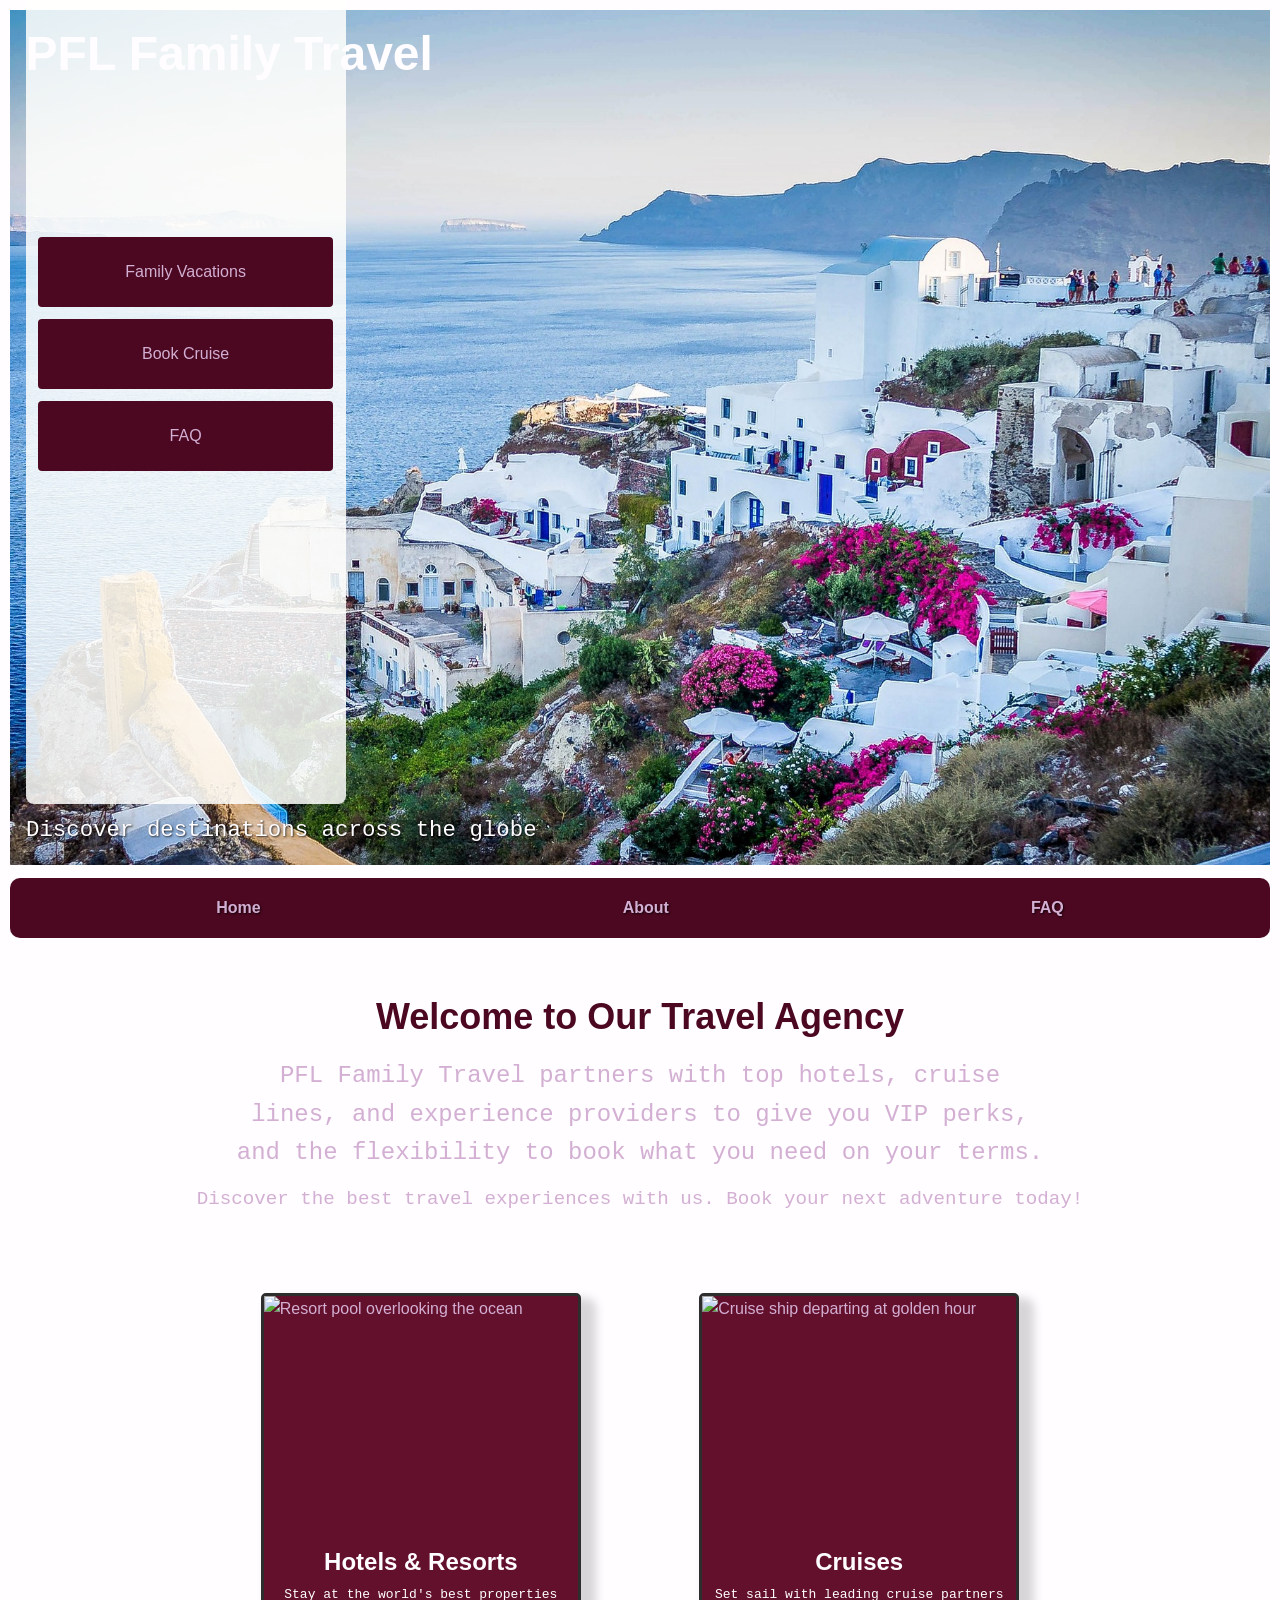
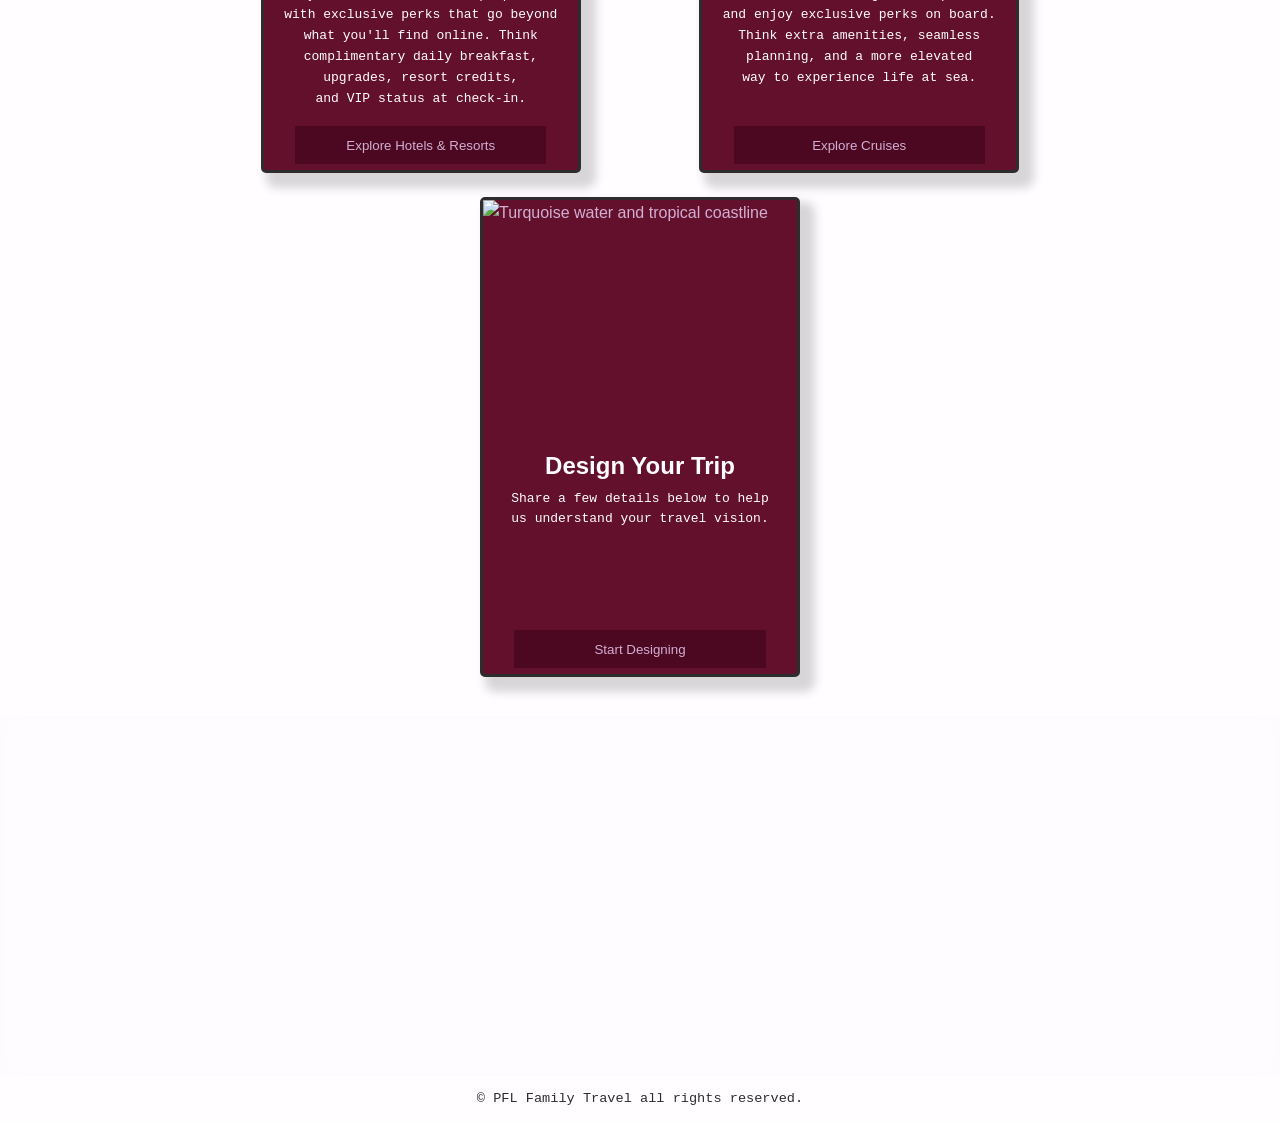
==== index.html @ cd8a1af0 "fix for nav links" ====
<!DOCTYPE html>
<html lang="en">
<head>
<meta charset="UTF-8">
<meta name="viewport" content="width=device-width, initial-scale=1.0">
<title>PFL Family Travel</title>
<link rel="stylesheet" href="mainstyle.css">

</head>
<body>

  <div class="SiteContent">

    <div class="HeroBanner">

      <h1 id="comptitle">PFL Family Travel</h1>

      <div class="DestinationContent">
        <div class="DestinationPanel">
          <img class="DestinationPanelImage" src="./images/michelle-maria-santorini-416136_1920.jpg" alt="Santorini cliffside village at sunset">
          <div class="DestinationPanelText">
            <p class="DestinationPanelDescription">Discover destinations across the globe</p>
          </div>
        </div>
      </div>

      <div class="UserActionsContent StdLayout">
        <button class="UserActionBtn" onclick="document.location='SurveyPage.html'">Family Vacations</button>
        <button class="UserActionBtn" onclick="document.location='SurveyPage.html'">Book Cruise</button>
        <button class="UserActionBtn">FAQ</button>
      </div>

      <nav class="NavBar" aria-label="Main navigation">
        <div class="NavOptions">
          <button onclick="document.location='index.html'">Home</button>
          <button onclick="document.location='About.html'">About</button>
          <button>FAQ</button>
        </div>
      </nav>

    </div>


    <div class="introductionContent StdLayout">
      <h1 class="introductionContent_Title">Welcome to Our Travel Agency</h1>

      <p class="introductionContent_P1">
        PFL Family Travel partners with top hotels, cruise lines,
        and experience providers to give you VIP perks,
        and the flexibility to book what you need on your terms.
      </p>

      <p class="introductionContent_P2">
        Discover the best travel experiences with us. Book your next adventure today!
      </p>
    </div>


    <div class="InfoPanelContent">
      <div class="InfoPanel">
        <img class="InfoPanelImage" src="https://images.unsplash.com/photo-1571003123894-1f0594d2b5d9?w=800&q=70" alt="Resort pool overlooking the ocean">
        <h2 class="InfoPanelTitle">Hotels &amp; Resorts</h2>
        <p class="InfoPanelDescription">
          Stay at the world's best properties with exclusive perks that go beyond what you'll find online.
          Think complimentary daily breakfast, upgrades, resort credits, and VIP status at check-in.
        </p>
        <button class="InfoPanelButton" onclick="document.location='SurveyPage.html'">Explore Hotels &amp; Resorts</button>
      </div>

      <div class="InfoPanel">
        <img class="InfoPanelImage" src="https://images.unsplash.com/photo-1548574505-5e239809ee19?w=800&q=70" alt="Cruise ship departing at golden hour">
        <h2 class="InfoPanelTitle">Cruises</h2>
        <p class="InfoPanelDescription">
          Set sail with leading cruise partners and enjoy exclusive perks on board.
          Think extra amenities, seamless planning, and a more elevated way to experience life at sea.
        </p>
        <button class="InfoPanelButton" onclick="document.location='SurveyPage.html'">Explore Cruises</button>
      </div>

      <div class="InfoPanel">
        <img class="InfoPanelImage" src="https://images.unsplash.com/photo-1488646953014-85cb44e25828?w=800&q=70" alt="Turquoise water and tropical coastline">
        <h2 class="InfoPanelTitle">Design Your Trip</h2>
        <p class="InfoPanelDescription">
          Share a few details below to help us understand your travel vision.
        </p>
        <button class="InfoPanelButton" onclick="document.location='SurveyPage.html'">Start Designing</button>
      </div>
    </div>

    <div class="imgbreak">
      <div class="bgoverlay"></div>
    </div>

  </div>
  <footer>
    <p>&copy; PFL Family Travel all rights reserved.</p>
  </footer>
</body>
</html>
---- mainstyle.css ----
:root{
  --color-bg-dark: #2E2D2E;
  --color-bg-light: #d3afd3;
  --color-accent-light: #fffdff;
  --color-accent-dark: #4B0820;
  --color-accent-dark-hover: #63102c;
}

h1,h2,h3{
  font-family:'Franklin Gothic Medium', 'Arial Narrow', Arial, sans-serif;
}

p,pre{
  font-family: monospace;
}

*{
  box-sizing: border-box;
  padding: 0%;
  margin: 0%;
  text-wrap:balance;
  overflow-wrap: break-word;
  word-break: break-word;
}

html,body{
  width: 100%;
  height: 100%;
}

body{
  position: relative;
  z-index: 2;
  font-family: Arial, sans-serif;
  background-color: var(--color-accent-light);
  color: var(--color-bg-light);
  line-height: 1.6;
  display: flex;
  flex-direction: column;
  min-width: 20rem;
  overflow-x: hidden;
}

footer{
  width: 100%;
  padding: 0.75rem 0;
  text-align: center;
  color: var(--color-bg-dark);
  font-size: 0.85rem;
}

/* ---------- NAV BAR ---------- */
.NavBar{
  width: 100%;
  min-height: min(60px,8vh);
  height: auto;
  background-color: var(--color-accent-dark);
  display: flex;
  flex-direction: row;
  flex-wrap: wrap;
  align-items: center;
  justify-content: space-between;
  margin-top: 1%;
  padding: 0.5% 2%;
  border-radius: 10px;
}

.NavOptions{
  width: 100%;
  height: 100%;
  display: flex;
  flex-direction: row;
  flex-wrap: wrap;
  justify-content: center;
  align-items: center;
  row-gap: 0.25rem;
}

.NavOptions button {
  margin-left: 1%;
  margin-right: 1%;
  width: auto;
  flex: 1 1 auto;
  min-width: fit-content;
  overflow: visible;
  text-overflow: unset;
  white-space: nowrap;
  height: auto;
  padding: 0.5em 0.4em;
  background-color: rgba(0, 0, 0, 0);
  color: var(--color-bg-light);
  border: none;
  outline: none;
  border-radius: 10px;
  box-shadow: none;
  text-shadow: 1px 1px 2px rgba(0, 0, 0, 0.735);
  font-weight: bold;
  font-size: clamp(0.75rem, 2.2vw, 1rem);
  cursor: pointer;
}

.NavOptions button:hover{
  background-color: rgba(235, 209, 232, 0.15);
}

@media (max-width: 480px){
  .NavBar{ flex-direction: column; padding: 2% 3%; }
  .NavOptions{ justify-content: space-between; }
  .NavOptions button{ flex: 1 1 auto; text-align: center; }
}

.StdLayout{
  width: 100%;
  height: 100%;
  display: flex;
  flex-direction: column;
  align-items: center;
  justify-content: center;
}

.SiteContent{
  width: 100%;
  height: auto;
  max-height: max-content;
  display: flex;
  flex-direction: column;
  align-items: center;
  justify-content: center;
}

.UserActionsContent{
  position: absolute;
  bottom: 6rem;
  left: 1.6rem;
  width: min(20rem, calc(100% - 3.2rem));
  min-height: 2rem;
  max-height: fit-content;
  padding: 1%;
  background-color: rgba(255, 255, 253, 0.85);
  color: var(--color-bg-dark);
  border-radius: 8px;
}

/* ---------- INTRO TEXT ---------- */
.introductionContent{
  width: 100%;
  min-height: 25dvh;
  height: auto;
  padding: 2.5rem 1rem;
  display: flex;
  flex-direction: column;
  align-items: center;
  justify-content: center;
  text-align: center;
  gap: 0.75rem;
}

.introductionContent_Title{
  font-size: clamp(1.5rem, 4vw, 2.25rem);
  color: var(--color-accent-dark);
}

#comptitle{
 position: absolute;
 z-index: 4;
 top: 1rem;
 left: 1.6rem;
 font-size: clamp(1.5rem, 7vw, 3rem);
 max-width: calc(100% - 3.2rem);
 color: var(--color-accent-light);
}

.HeroBanner{
  width: 100%;
  height: auto;
  padding: 10px;
  display: flex;
  flex-direction: column;
  align-items: center;
  justify-content: center;
}

.DestinationContent{
  position: relative;
  width: 100%;
  height: auto;
  display: flex;
  flex-direction: column;
  align-items: center;
  justify-content: center;
  background-color: var(--color-accent-dark);
}

.DestinationPanel{
  position: relative;
  width: 100%;
  height: 95vh;
  display: flex;
  flex-direction: column;
  align-items: center;
  justify-content: center;
}
.DestinationPanelImage{
  width: 100%;
  height: 100%;
  object-fit:cover;
}

.DestinationPanelText{
  position: absolute;
  bottom: 0;
  left: 1rem;
  min-width: 0;
  display: flex;
  flex-direction: row;
  align-items: baseline;
  justify-content: flex-start;
  padding-bottom: 1rem;
}

.DestinationPanelTitle{
  color: var(--color-bg-light);
  height: 100%;
  font-size:2em;
  font-weight: lighter;
  text-shadow: 1px 1px 2px rgba(0, 0, 0, 0.735);
}

.DestinationPanelDescription{
  color: var(--color-accent-light);
  height: 100%;
  font-size: clamp(1rem, 3vw, 1.4rem);
  font-weight: 300;
  text-shadow: 1px 1px 2px rgba(0, 0, 0, 0.735);
}

.UserActionBtn{
  width: 100%;
  height: max(50px,8%);
  padding: 2%;
  margin: 2%;
  background-color: var(--color-accent-dark);
  color: var(--color-bg-light);
  border: none;
  cursor: pointer;
  border-radius: 4px;
  font-size: clamp(0.8rem, 2vw, 1rem);
}

.UserActionBtn:hover{
  background-color: var(--color-accent-dark-hover);
}

.introductionContent_P1{
 font-size: clamp(1.2em, 2.5vw, 1.5em);
 width: min(80vw, 80rem);
 max-width: 80rem;
 color: var(--color-bg-light);
}

.introductionContent_P2{
  font-size: clamp(1em, 2vw, 1.2em);
  width: min(80vw, 80rem);
  max-width: 80rem;
  color: var(--color-bg-light);
}

/* ---------- INFO PANELS ---------- */
.InfoPanelContent{
  width: 80%;
  height: auto;
  padding: 3%;
  display: flex;
  flex-direction: row;
  align-items: center;
  justify-content: space-evenly;
  flex-wrap: wrap;
  gap: 1.5rem;
}

.InfoPanel{
  position: relative;
  width: 20rem;
  min-width: 20rem;
  max-width: 100%;
  height: 30em;
  display: flex;
  flex-direction: column;
  align-items: center;
  justify-content: flex-start;
  background-color: var(--color-accent-dark-hover);
  border: 3px solid var(--color-bg-dark);
  border-radius: 5px;
  box-shadow: 10px 10px 10px 5px #2e2d2e31;
}

.InfoPanelImage{
  width: 100%;
  height: 50%;
  object-fit: cover;
}

.InfoPanelTitle{
  width: 100%;
  height: auto;
  font-size: 1.5em;
  text-align: center;
  margin-bottom: 1%;
  margin-top: 0.4em;
  color: var(--color-accent-light);
  text-transform: capitalize;
}

.InfoPanelButton{
  width: 80%;
  height: 8%;
  padding: 2%;
  margin: 2%;
  background-color: var(--color-accent-dark);
  color: var(--color-bg-light);
  border-radius: 1px;
  border: none;
  cursor: pointer;
}

.InfoPanelButton:hover{
  background-color: var(--color-bg-light);
  color: #63102c;
}

.InfoPanelDescription{
  width: 92%;
  height: auto;
  font-size: 1em;
  text-align: center;
  flex-grow: 1;
  color: var(--color-accent-light);
}

@media (max-width: 700px){
  .InfoPanelContent{
    flex-direction: column;
    width: 92%;
  }
  .InfoPanel{
    width: 100%;
    min-width: 0;
    max-width: 24rem;
  }
}

.imgbreak{
  width: 100dvw;
  height: 40dvh;
  position: relative;
  top: 0;
  background-image: url("https://images.unsplash.com/photo-1500534623283-312aade485b7?w=1920&q=60");
  background-size: cover;
  background-position: center;
  background-repeat: no-repeat;
  background-attachment: fixed;
}

.bgoverlay{
  position: absolute;
  inset: 0;
  background-color: rgba(252, 250, 251, 0.336);
  z-index: 1;
  backdrop-filter: blur(10px);
}
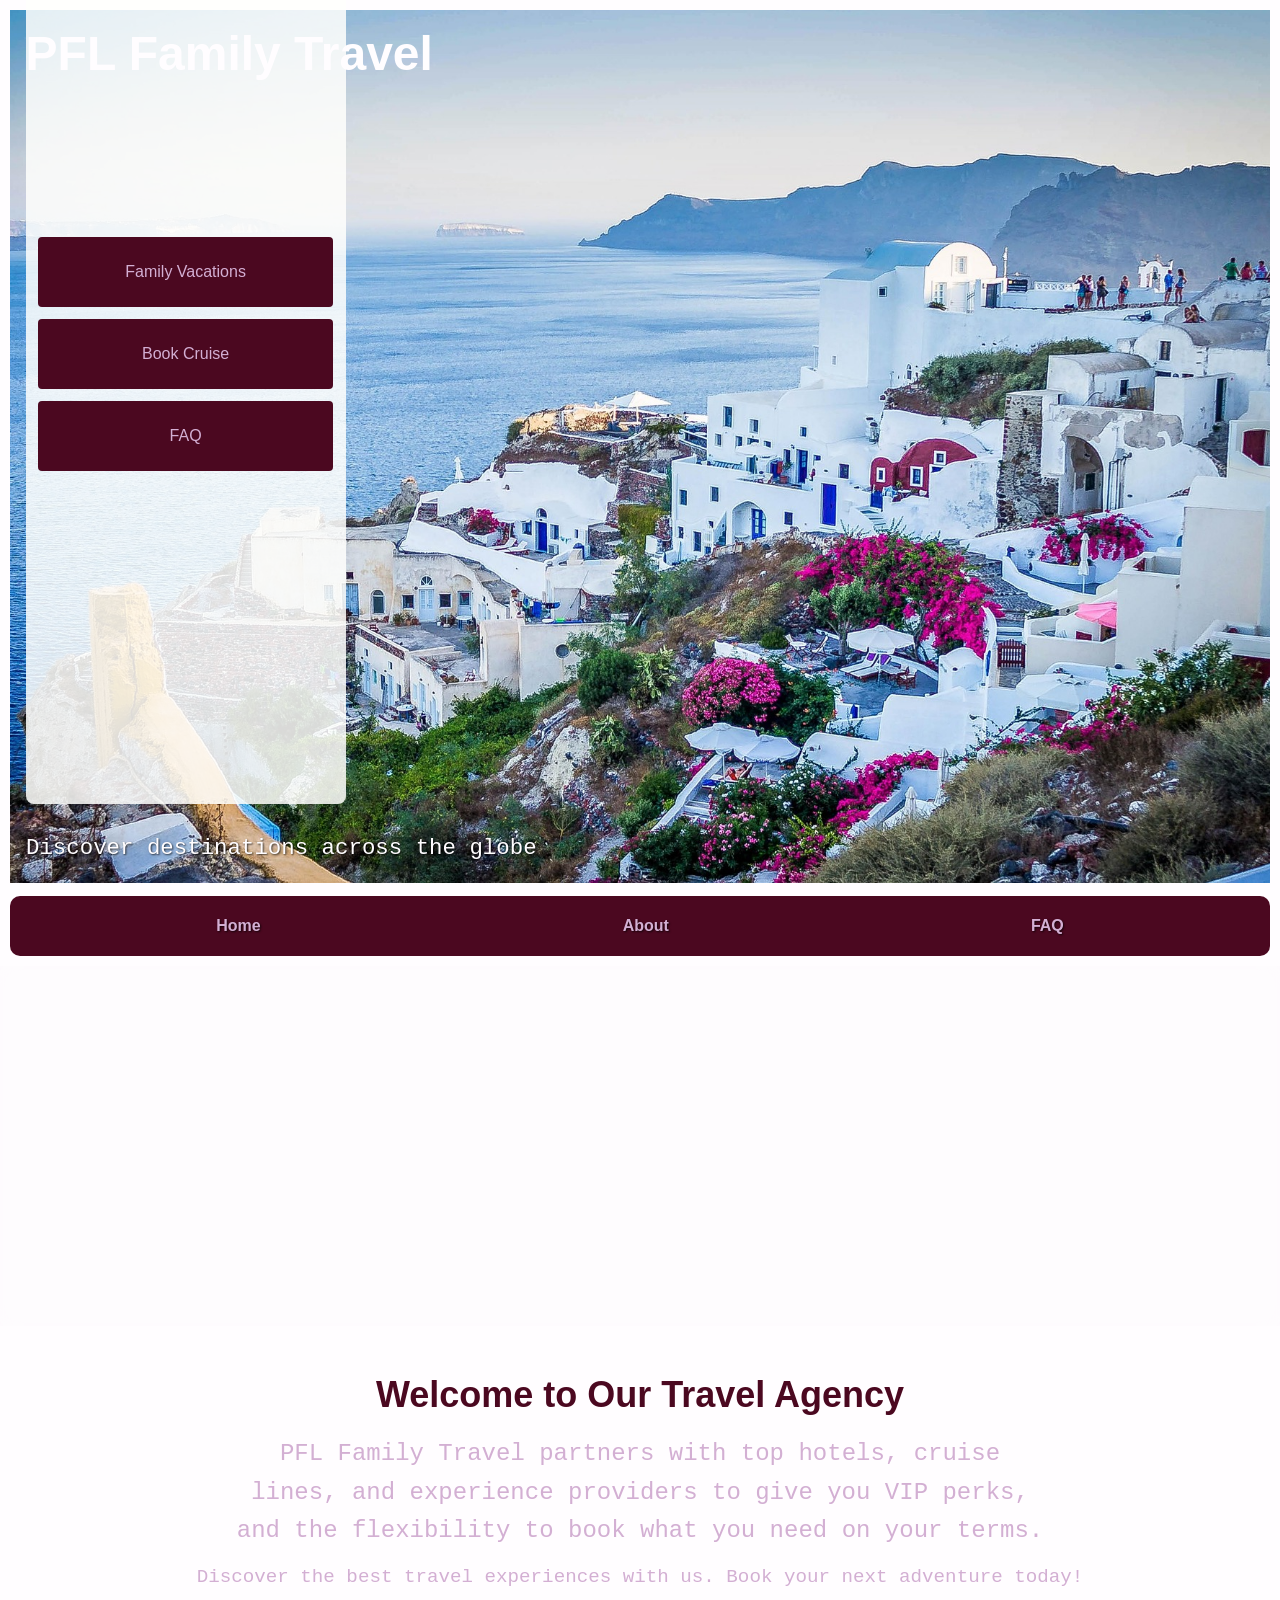
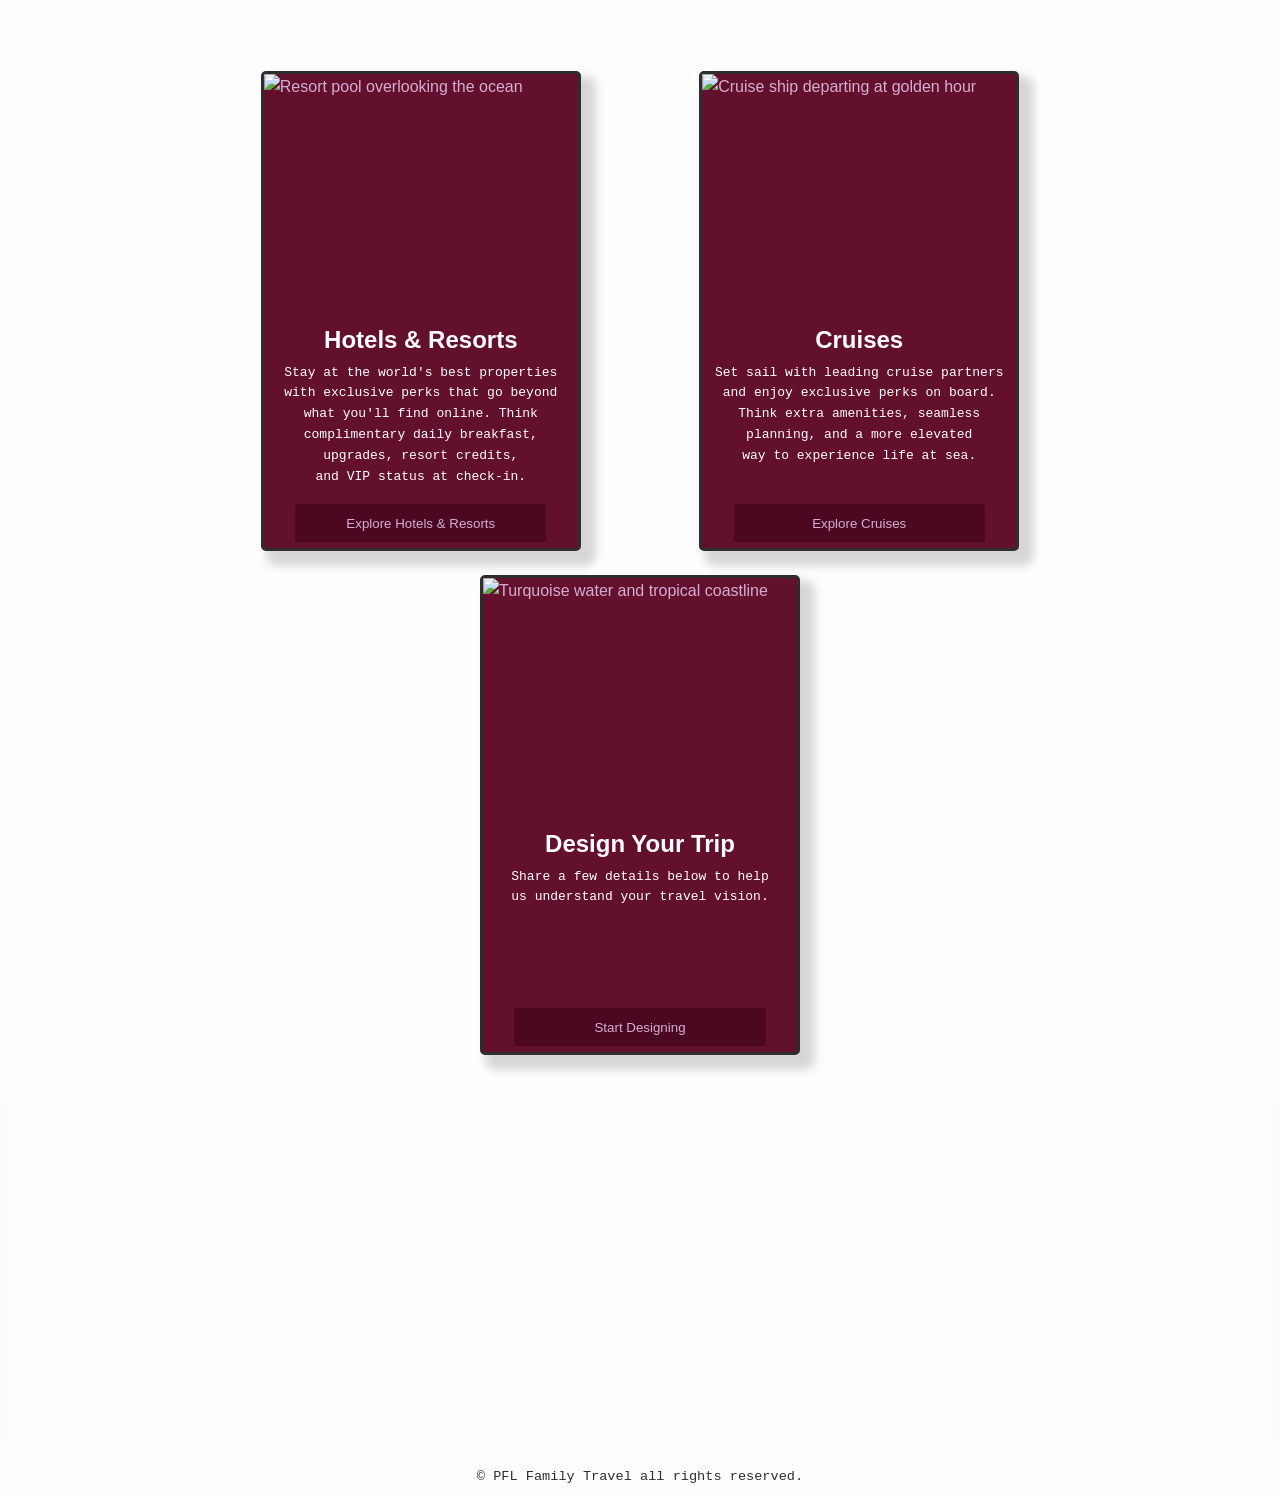
==== commit a50ca1f9: "change" ====
--- a/index.html
+++ b/index.html
@@ -38,6 +38,10 @@
         </div>
       </nav>
 
+    </div>
+
+    <div class="imgbreak">
+      <div class="bgoverlay"></div>
     </div>
 
 
--- a/mainstyle.css
+++ b/mainstyle.css
@@ -194,7 +194,7 @@
 .DestinationPanel{
   position: relative;
   width: 100%;
-  height: 95vh;
+  height: 97vh;
   display: flex;
   flex-direction: column;
   align-items: center;
@@ -354,7 +354,7 @@
   height: 40dvh;
   position: relative;
   top: 0;
-  background-image: url("https://images.unsplash.com/photo-1500534623283-312aade485b7?w=1920&q=60");
+  background-image: url("./images/michelle-maria-santorini-416136_1920.jpg");
   background-size: cover;
   background-position: center;
   background-repeat: no-repeat;
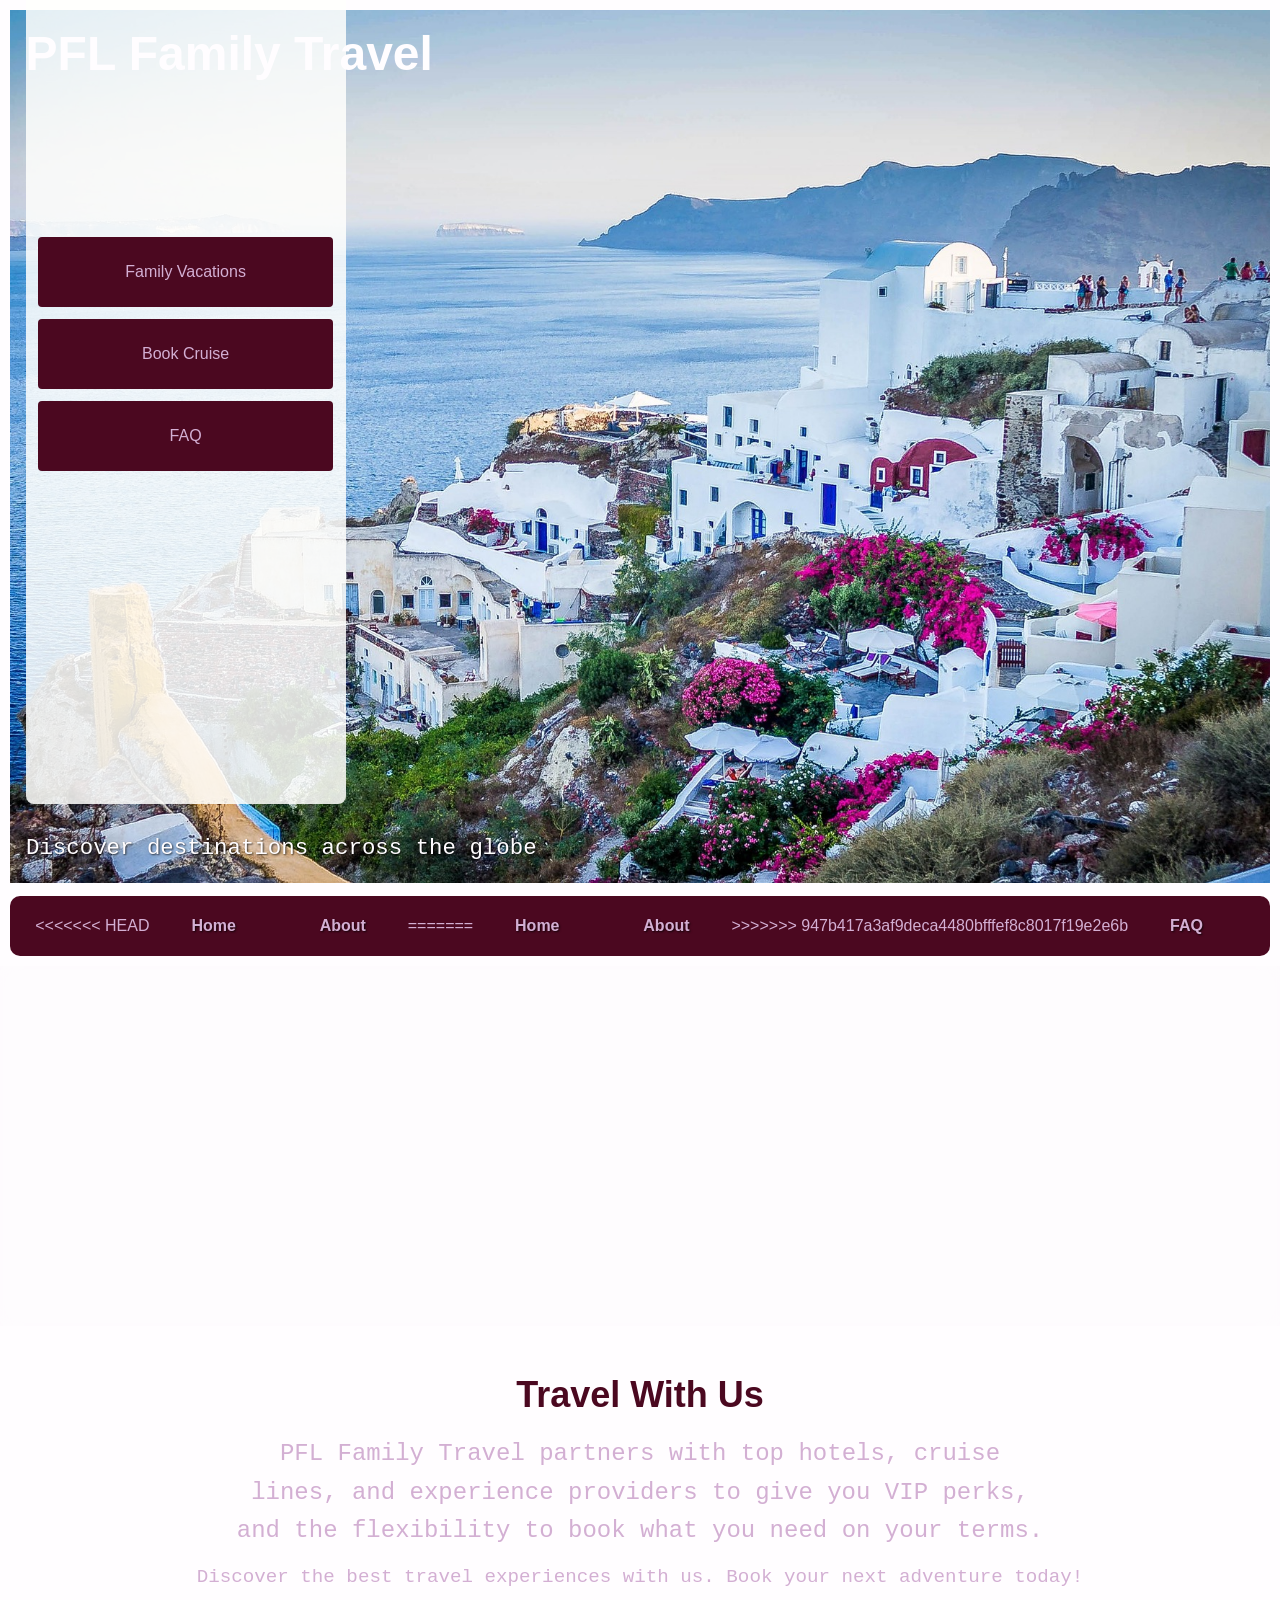
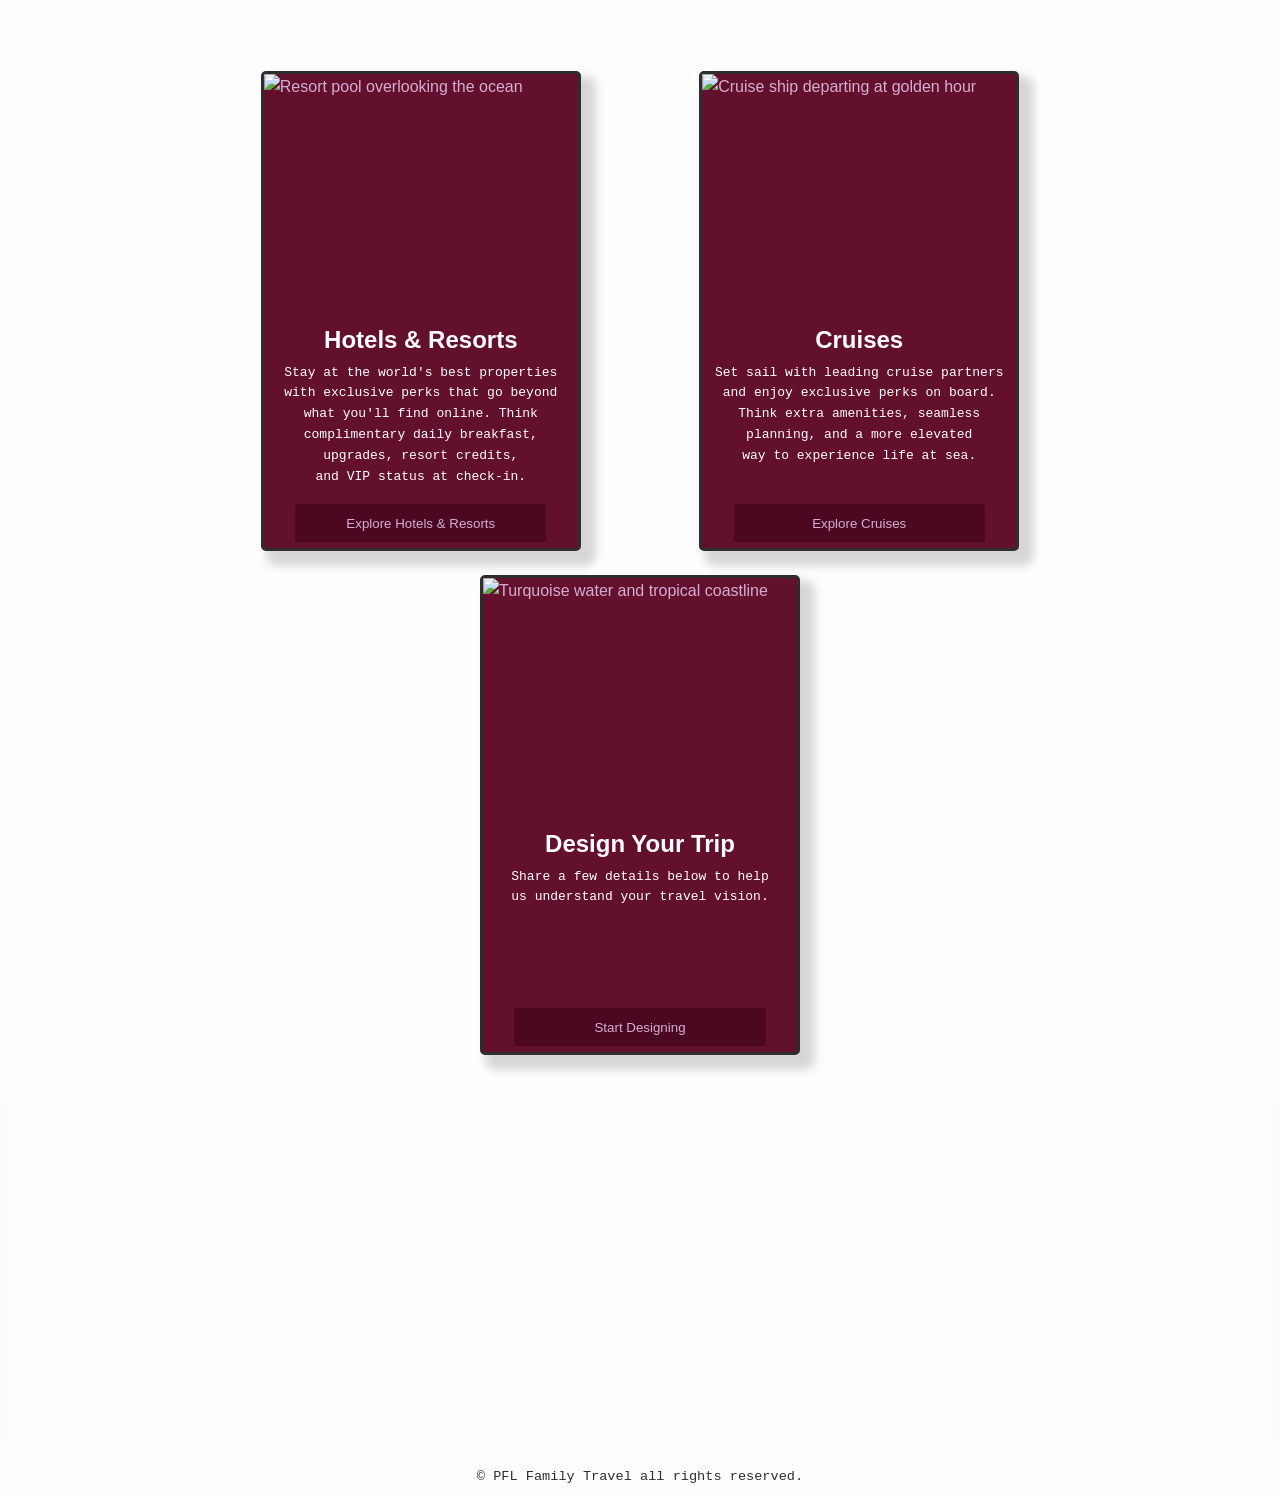
==== commit 19ff3b23: "Merge branch 'main' of https://github.com/jogotcode/PFL" ====
--- a/index.html
+++ b/index.html
@@ -32,8 +32,13 @@
 
       <nav class="NavBar" aria-label="Main navigation">
         <div class="NavOptions">
+<<<<<<< HEAD
           <button onclick="document.location='index.html'">Home</button>
           <button onclick="document.location='About.html'">About</button>
+=======
+          <button onclick="document.location='/index.html'">Home</button>
+          <button onclick="document.location='/About.html'">About</button>
+>>>>>>> 947b417a3af9deca4480bfffef8c8017f19e2e6b
           <button>FAQ</button>
         </div>
       </nav>
@@ -46,7 +51,7 @@
 
 
     <div class="introductionContent StdLayout">
-      <h1 class="introductionContent_Title">Welcome to Our Travel Agency</h1>
+      <h1 class="introductionContent_Title">Travel With Us</h1>
 
       <p class="introductionContent_P1">
         PFL Family Travel partners with top hotels, cruise lines,
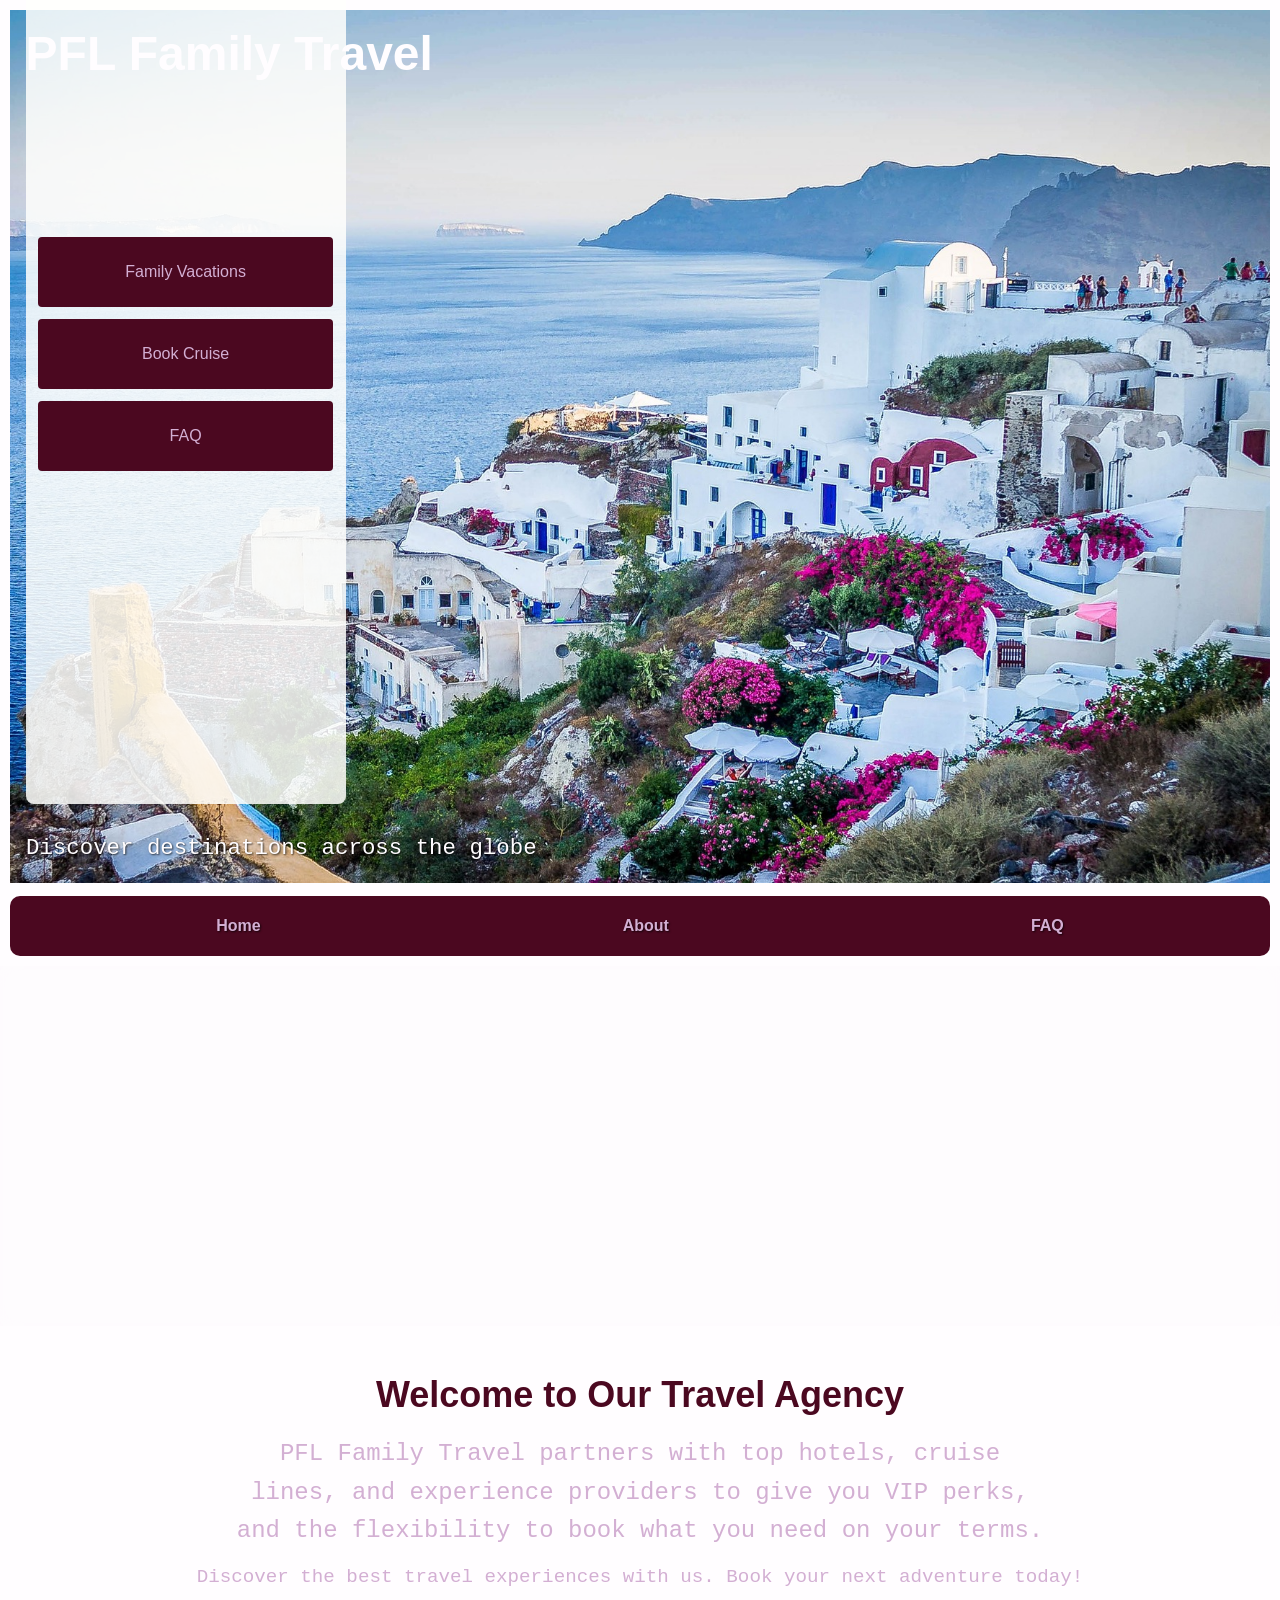
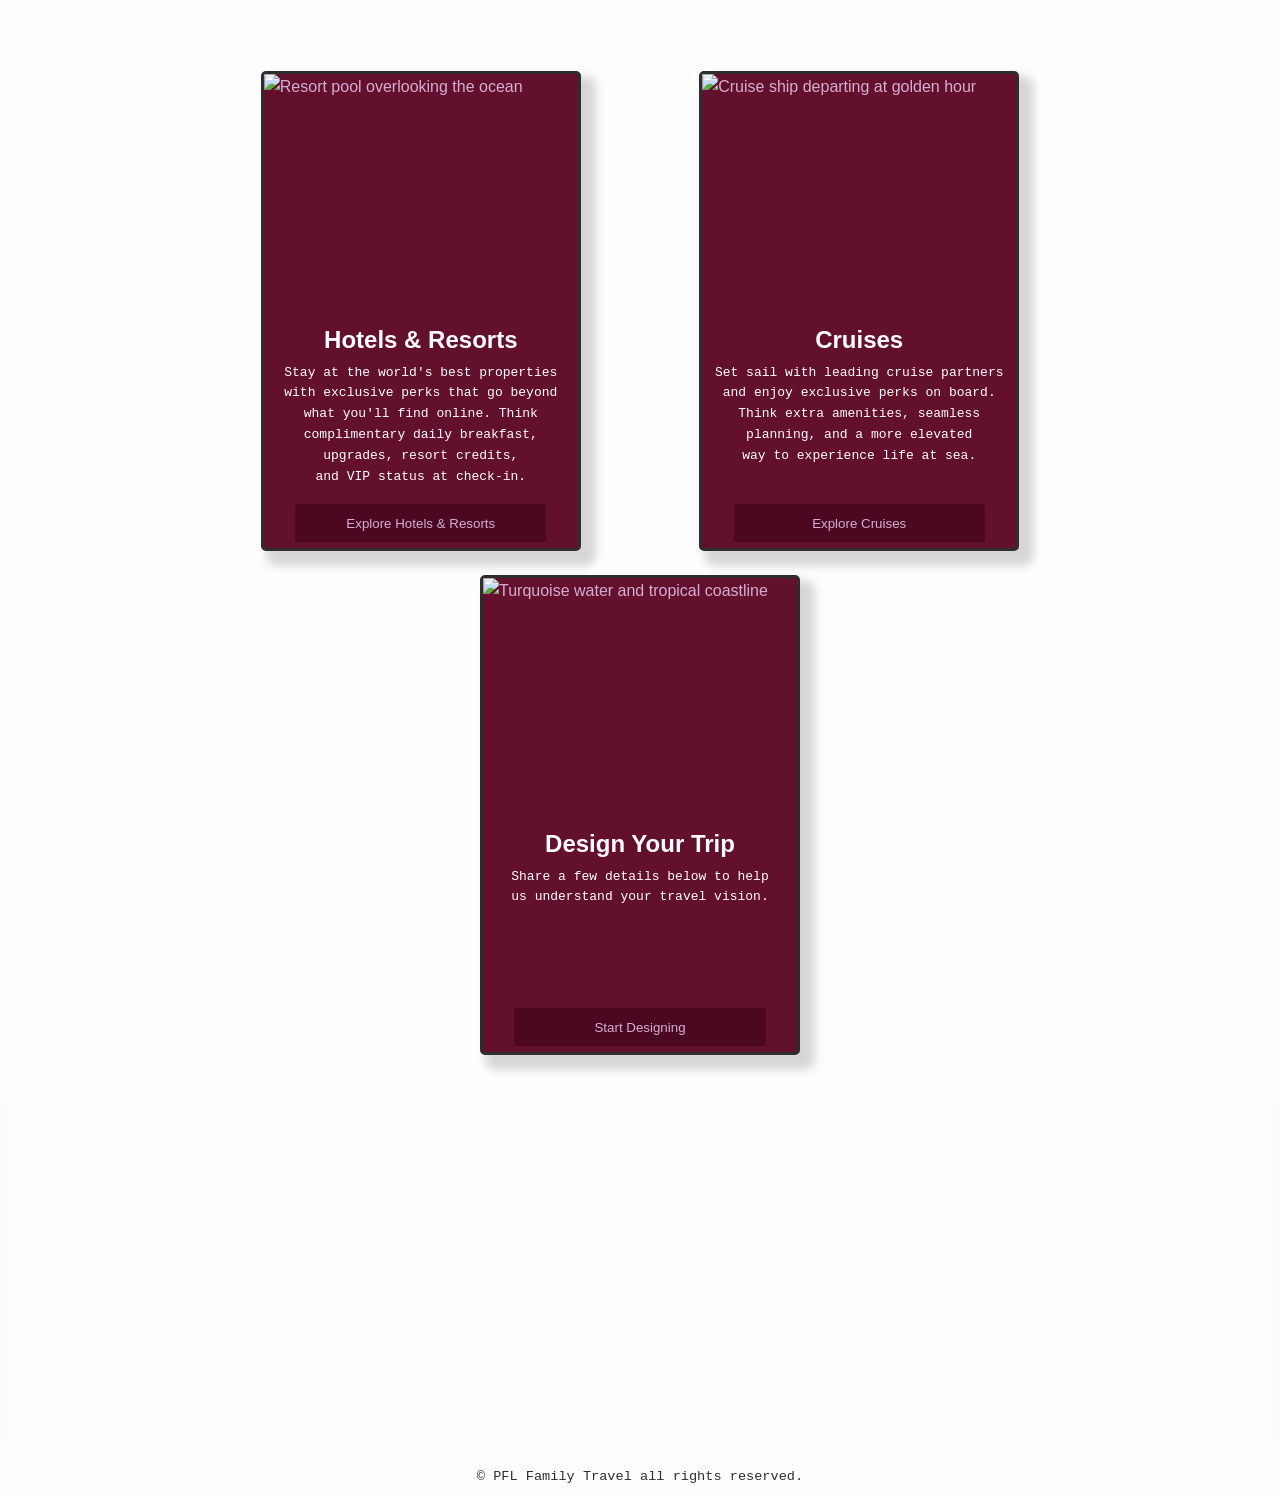
==== commit ced266dd: "tggg" ====
--- a/index.html
+++ b/index.html
@@ -32,13 +32,8 @@
 
       <nav class="NavBar" aria-label="Main navigation">
         <div class="NavOptions">
-<<<<<<< HEAD
           <button onclick="document.location='index.html'">Home</button>
           <button onclick="document.location='About.html'">About</button>
-=======
-          <button onclick="document.location='/index.html'">Home</button>
-          <button onclick="document.location='/About.html'">About</button>
->>>>>>> 947b417a3af9deca4480bfffef8c8017f19e2e6b
           <button>FAQ</button>
         </div>
       </nav>
@@ -51,7 +46,7 @@
 
 
     <div class="introductionContent StdLayout">
-      <h1 class="introductionContent_Title">Travel With Us</h1>
+      <h1 class="introductionContent_Title">Welcome to Our Travel Agency</h1>
 
       <p class="introductionContent_P1">
         PFL Family Travel partners with top hotels, cruise lines,
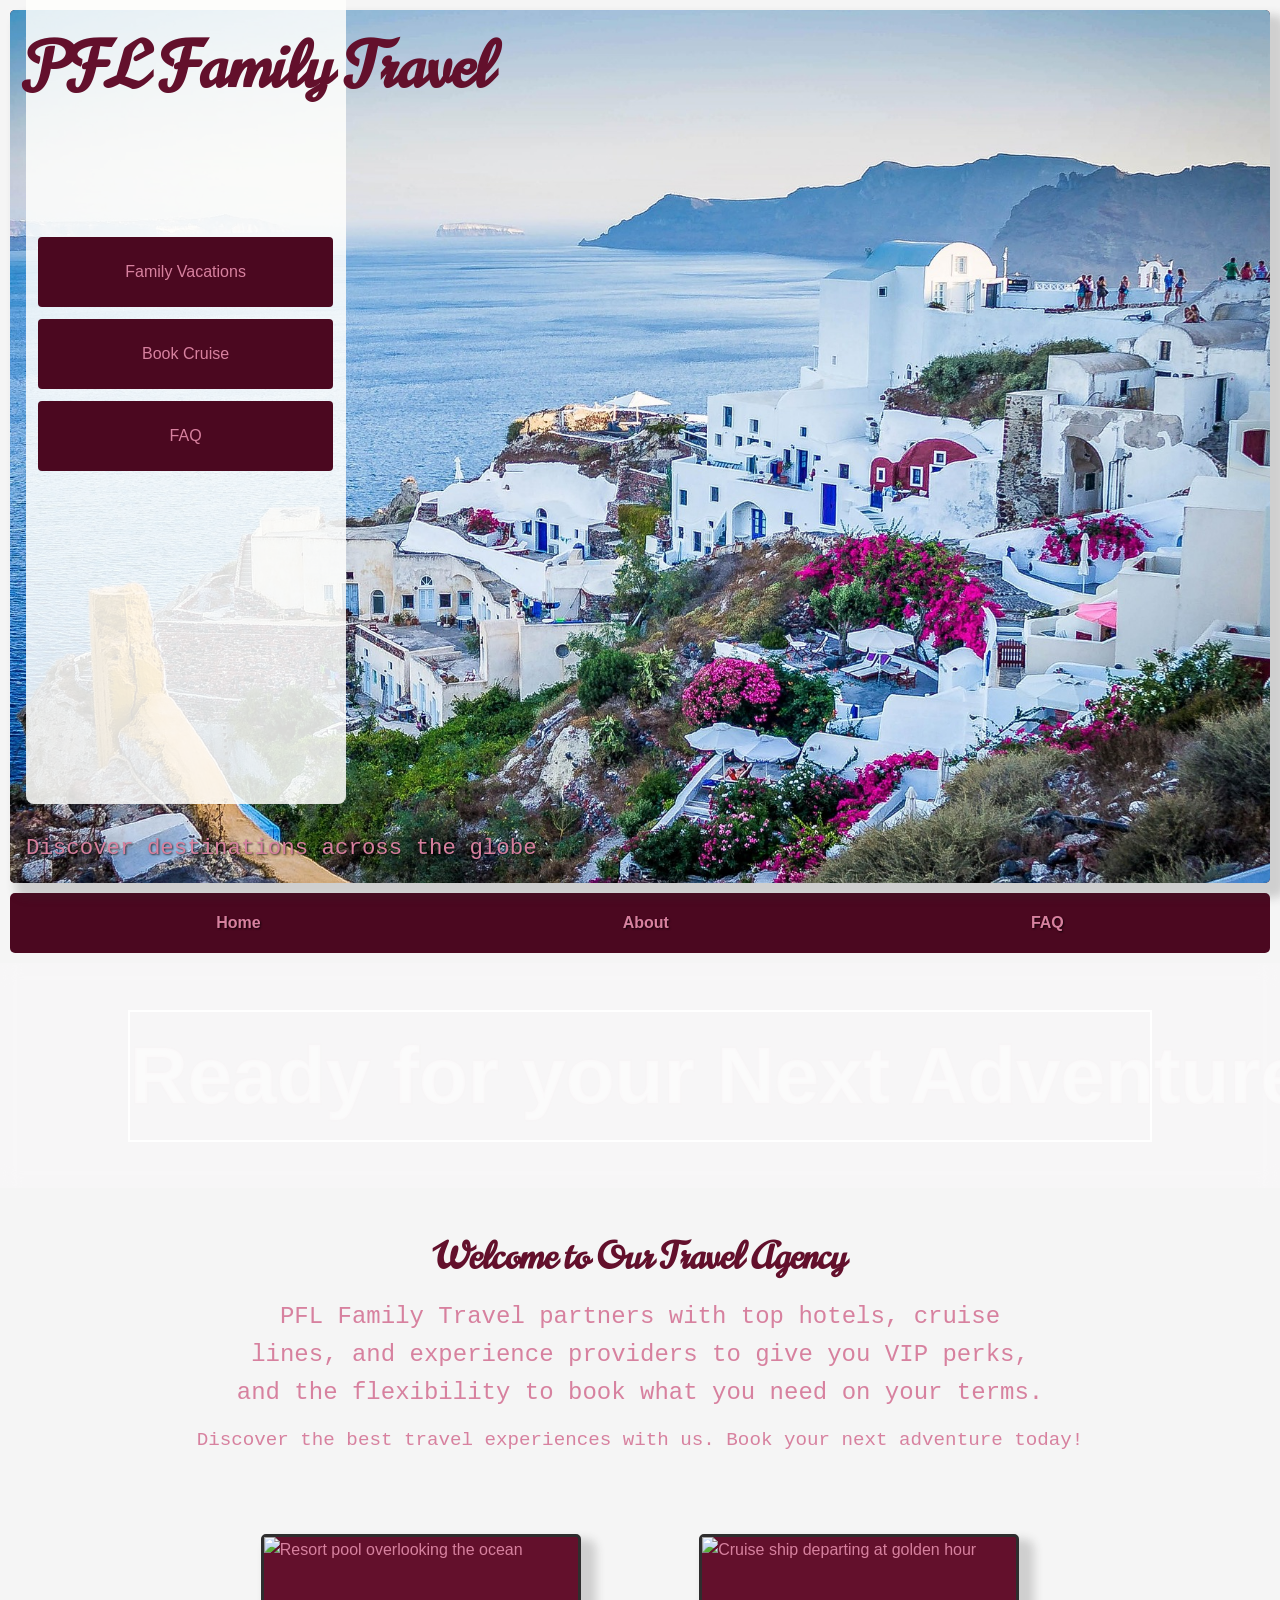
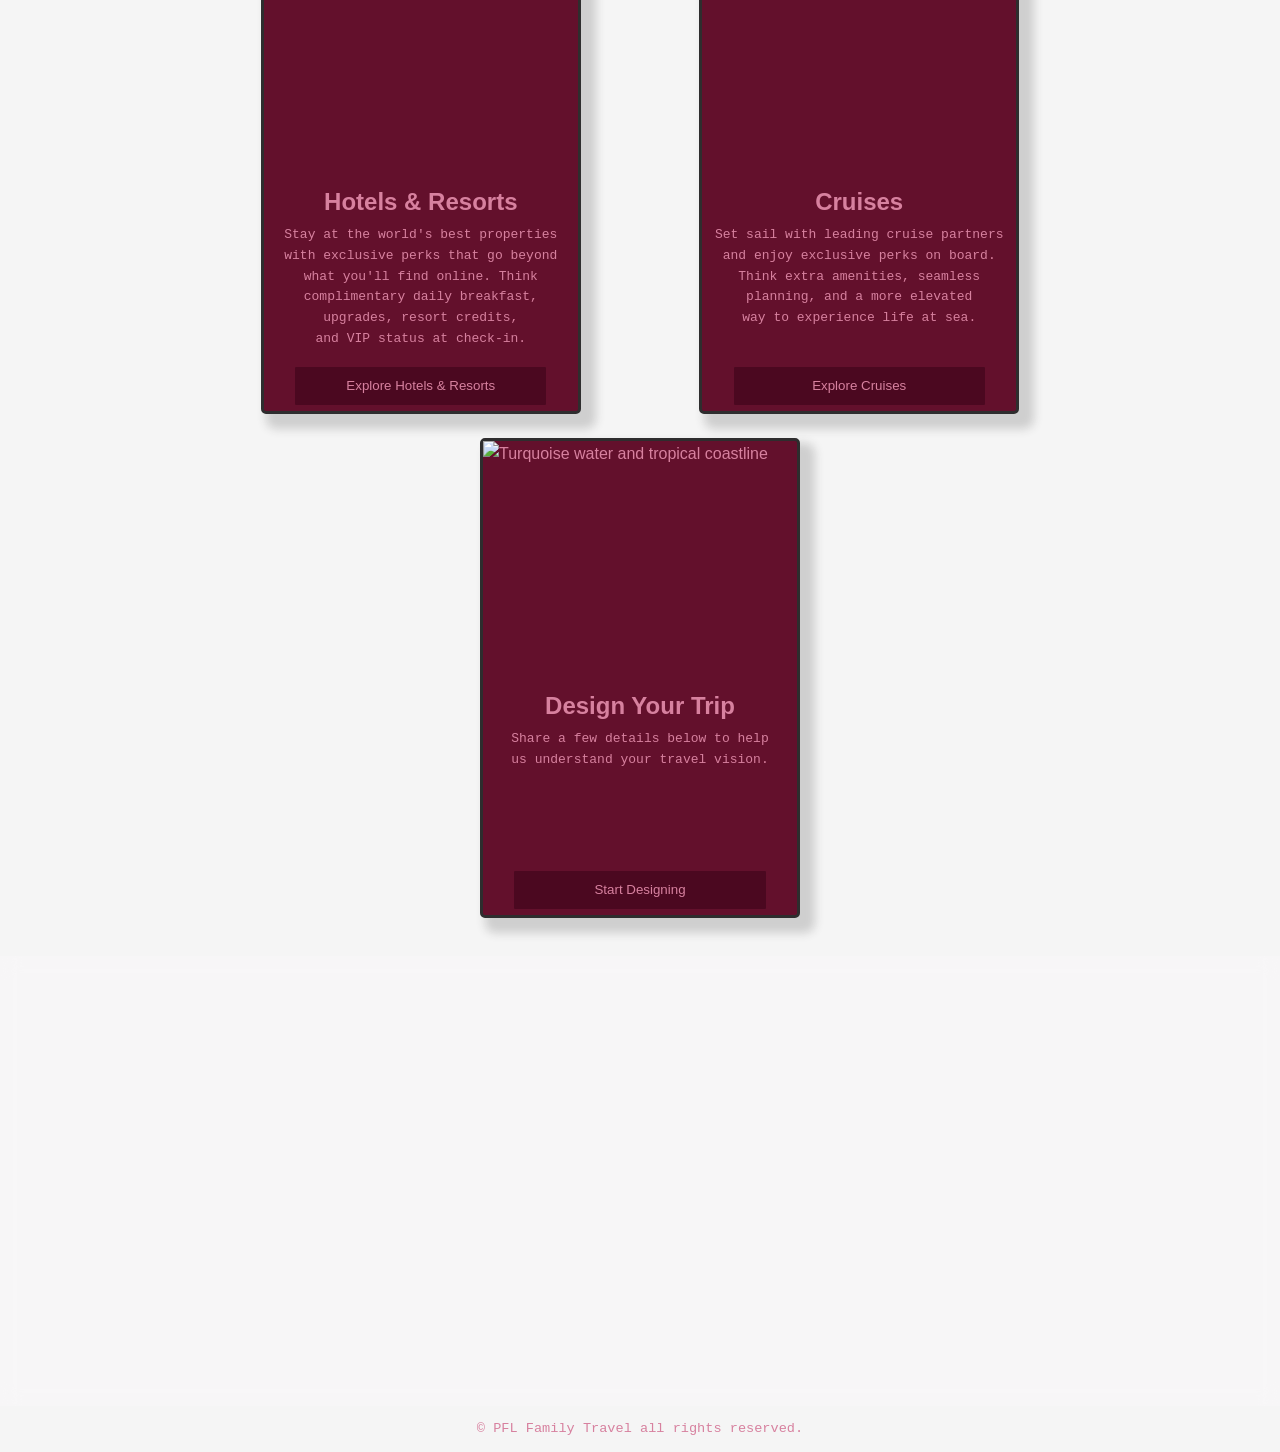
==== commit 11a42ba1: "changed alot" ====
--- a/index.html
+++ b/index.html
@@ -5,7 +5,6 @@
 <meta name="viewport" content="width=device-width, initial-scale=1.0">
 <title>PFL Family Travel</title>
 <link rel="stylesheet" href="mainstyle.css">
-
 </head>
 <body>
 
@@ -13,7 +12,7 @@
 
     <div class="HeroBanner">
 
-      <h1 id="comptitle">PFL Family Travel</h1>
+      <h1 id="comptitle" class="Font1">PFL Family Travel</h1>
 
       <div class="DestinationContent">
         <div class="DestinationPanel">
@@ -42,11 +41,12 @@
 
     <div class="imgbreak">
       <div class="bgoverlay"></div>
+      <h1 class="imgbreakTitle">Ready for your Next Adventure</h1>
     </div>
 
 
     <div class="introductionContent StdLayout">
-      <h1 class="introductionContent_Title">Welcome to Our Travel Agency</h1>
+      <h1 class="introductionContent_Title Font1">Welcome to Our Travel Agency</h1>
 
       <p class="introductionContent_P1">
         PFL Family Travel partners with top hotels, cruise lines,
@@ -63,7 +63,7 @@
     <div class="InfoPanelContent">
       <div class="InfoPanel">
         <img class="InfoPanelImage" src="https://images.unsplash.com/photo-1571003123894-1f0594d2b5d9?w=800&q=70" alt="Resort pool overlooking the ocean">
-        <h2 class="InfoPanelTitle">Hotels &amp; Resorts</h2>
+        <h3 class="InfoPanelTitle">Hotels &amp; Resorts</h3>
         <p class="InfoPanelDescription">
           Stay at the world's best properties with exclusive perks that go beyond what you'll find online.
           Think complimentary daily breakfast, upgrades, resort credits, and VIP status at check-in.
@@ -73,7 +73,7 @@
 
       <div class="InfoPanel">
         <img class="InfoPanelImage" src="https://images.unsplash.com/photo-1548574505-5e239809ee19?w=800&q=70" alt="Cruise ship departing at golden hour">
-        <h2 class="InfoPanelTitle">Cruises</h2>
+        <h3 class="InfoPanelTitle">Cruises</h3>
         <p class="InfoPanelDescription">
           Set sail with leading cruise partners and enjoy exclusive perks on board.
           Think extra amenities, seamless planning, and a more elevated way to experience life at sea.
@@ -83,7 +83,7 @@
 
       <div class="InfoPanel">
         <img class="InfoPanelImage" src="https://images.unsplash.com/photo-1488646953014-85cb44e25828?w=800&q=70" alt="Turquoise water and tropical coastline">
-        <h2 class="InfoPanelTitle">Design Your Trip</h2>
+        <h3 class="InfoPanelTitle">Design Your Trip</h3>
         <p class="InfoPanelDescription">
           Share a few details below to help us understand your travel vision.
         </p>
@@ -91,7 +91,7 @@
       </div>
     </div>
 
-    <div class="imgbreak">
+    <div class="imgbreak2">
       <div class="bgoverlay"></div>
     </div>
 
--- a/mainstyle.css
+++ b/mainstyle.css
@@ -1,13 +1,21 @@
+@import url('https://fonts.googleapis.com/css2?family=Edu+VIC+WA+NT+Hand:wght@400..700&family=Norican&display=swap');
+
 :root{
   --color-bg-dark: #2E2D2E;
   --color-bg-light: #d3afd3;
-  --color-accent-light: #fffdff;
+  --color-accent-light: #f5f5f5;
   --color-accent-dark: #4B0820;
   --color-accent-dark-hover: #63102c;
-}
-
-h1,h2,h3{
+  --color-text-light: #d7819f;
+}
+
+h1,h2{
   font-family:'Franklin Gothic Medium', 'Arial Narrow', Arial, sans-serif;
+  color: var(--color-accent-dark-hover);
+}
+
+.Font1{
+  font-family: norican, cursive;
 }
 
 p,pre{
@@ -21,6 +29,7 @@
   text-wrap:balance;
   overflow-wrap: break-word;
   word-break: break-word;
+  color: var(--color-text-light);
 }
 
 html,body{
@@ -33,7 +42,6 @@
   z-index: 2;
   font-family: Arial, sans-serif;
   background-color: var(--color-accent-light);
-  color: var(--color-bg-light);
   line-height: 1.6;
   display: flex;
   flex-direction: column;
@@ -60,9 +68,9 @@
   flex-wrap: wrap;
   align-items: center;
   justify-content: space-between;
-  margin-top: 1%;
+  margin-top: 10px;
   padding: 0.5% 2%;
-  border-radius: 10px;
+  border-radius: 5px;
 }
 
 .NavOptions{
@@ -88,7 +96,6 @@
   height: auto;
   padding: 0.5em 0.4em;
   background-color: rgba(0, 0, 0, 0);
-  color: var(--color-bg-light);
   border: none;
   outline: none;
   border-radius: 10px;
@@ -137,7 +144,6 @@
   max-height: fit-content;
   padding: 1%;
   background-color: rgba(255, 255, 253, 0.85);
-  color: var(--color-bg-dark);
   border-radius: 8px;
 }
 
@@ -157,7 +163,6 @@
 
 .introductionContent_Title{
   font-size: clamp(1.5rem, 4vw, 2.25rem);
-  color: var(--color-accent-dark);
 }
 
 #comptitle{
@@ -165,9 +170,8 @@
  z-index: 4;
  top: 1rem;
  left: 1.6rem;
- font-size: clamp(1.5rem, 7vw, 3rem);
+ font-size: clamp(1.5rem, 10vw, 4rem);
  max-width: calc(100% - 3.2rem);
- color: var(--color-accent-light);
 }
 
 .HeroBanner{
@@ -189,6 +193,9 @@
   align-items: center;
   justify-content: center;
   background-color: var(--color-accent-dark);
+  border-radius: 5px;
+  box-shadow: 10px 10px 10px 5px #2e2d2e31;
+  overflow: hidden;
 }
 
 .DestinationPanel{
@@ -199,12 +206,14 @@
   flex-direction: column;
   align-items: center;
   justify-content: center;
+  overflow: hidden;
 }
 .DestinationPanelImage{
   width: 100%;
   height: 100%;
   object-fit:cover;
 }
+
 
 .DestinationPanelText{
   position: absolute;
@@ -227,7 +236,6 @@
 }
 
 .DestinationPanelDescription{
-  color: var(--color-accent-light);
   height: 100%;
   font-size: clamp(1rem, 3vw, 1.4rem);
   font-weight: 300;
@@ -240,7 +248,6 @@
   padding: 2%;
   margin: 2%;
   background-color: var(--color-accent-dark);
-  color: var(--color-bg-light);
   border: none;
   cursor: pointer;
   border-radius: 4px;
@@ -255,14 +262,12 @@
  font-size: clamp(1.2em, 2.5vw, 1.5em);
  width: min(80vw, 80rem);
  max-width: 80rem;
- color: var(--color-bg-light);
 }
 
 .introductionContent_P2{
   font-size: clamp(1em, 2vw, 1.2em);
   width: min(80vw, 80rem);
   max-width: 80rem;
-  color: var(--color-bg-light);
 }
 
 /* ---------- INFO PANELS ---------- */
@@ -307,7 +312,6 @@
   text-align: center;
   margin-bottom: 1%;
   margin-top: 0.4em;
-  color: var(--color-accent-light);
   text-transform: capitalize;
 }
 
@@ -317,7 +321,6 @@
   padding: 2%;
   margin: 2%;
   background-color: var(--color-accent-dark);
-  color: var(--color-bg-light);
   border-radius: 1px;
   border: none;
   cursor: pointer;
@@ -325,7 +328,6 @@
 
 .InfoPanelButton:hover{
   background-color: var(--color-bg-light);
-  color: #63102c;
 }
 
 .InfoPanelDescription{
@@ -334,7 +336,6 @@
   font-size: 1em;
   text-align: center;
   flex-grow: 1;
-  color: var(--color-accent-light);
 }
 
 @media (max-width: 700px){
@@ -351,14 +352,50 @@
 
 .imgbreak{
   width: 100dvw;
-  height: 40dvh;
+  height: 25dvh;
   position: relative;
   top: 0;
-  background-image: url("./images/michelle-maria-santorini-416136_1920.jpg");
+  background-image: url("./images/satyress-church-5894267_1920.jpg");
   background-size: cover;
   background-position: center;
   background-repeat: no-repeat;
   background-attachment: fixed;
+}
+
+.imgbreak2{
+  width: 100dvw;
+  height: 50dvh;
+  position: relative;
+  top: 0;
+  background-image: url("./images/11514282-sunset-6911736_1920.jpg");
+  background-size: cover;
+  background-position: center;
+  background-repeat: no-repeat;
+  background-attachment: fixed;
+}
+
+
+.imgbreakTitle{
+  width: 80%;
+  margin: auto;
+  text-align: center;
+  white-space: nowrap;
+  position: absolute;
+  z-index: 3;
+  top: 50%;
+  left: 50%;
+  transform: translate(-50%, -50%);
+  font-size: clamp(1.25rem, 10vw, 5rem);
+  color: rgba(255, 255, 255, 0.5);
+  border: 2px solid rgba(255, 255, 255, 1);
+  -webkit-text-stroke: 3px rgba(248, 244, 244, 0.2);
+  transition: all 0.3s ease-in-out;
+}
+
+.imgbreakTitle:hover{
+  color: rgba(255, 255, 255, 0.8);
+  border: 2px solid rgba(255, 255, 255, 1);
+  -webkit-text-stroke: 3px rgba(248, 244, 244, 0.5);
 }
 
 .bgoverlay{
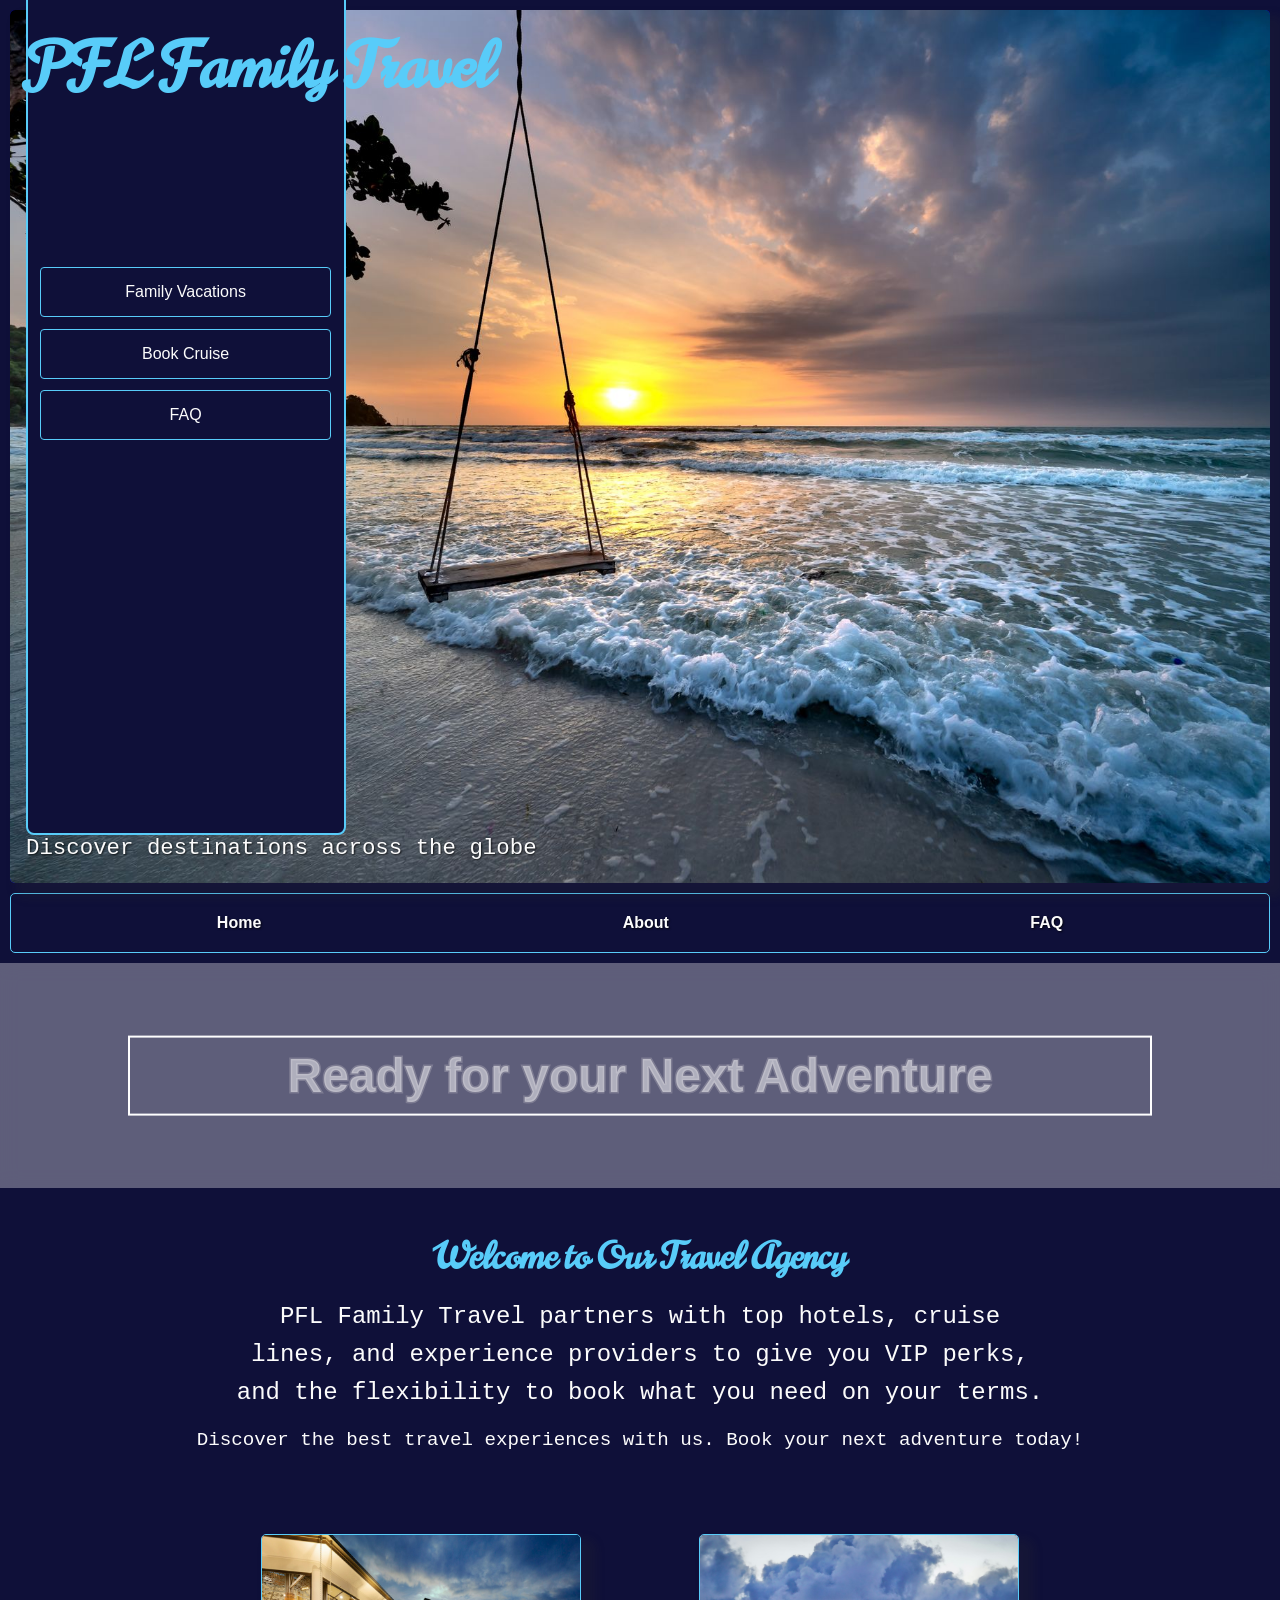
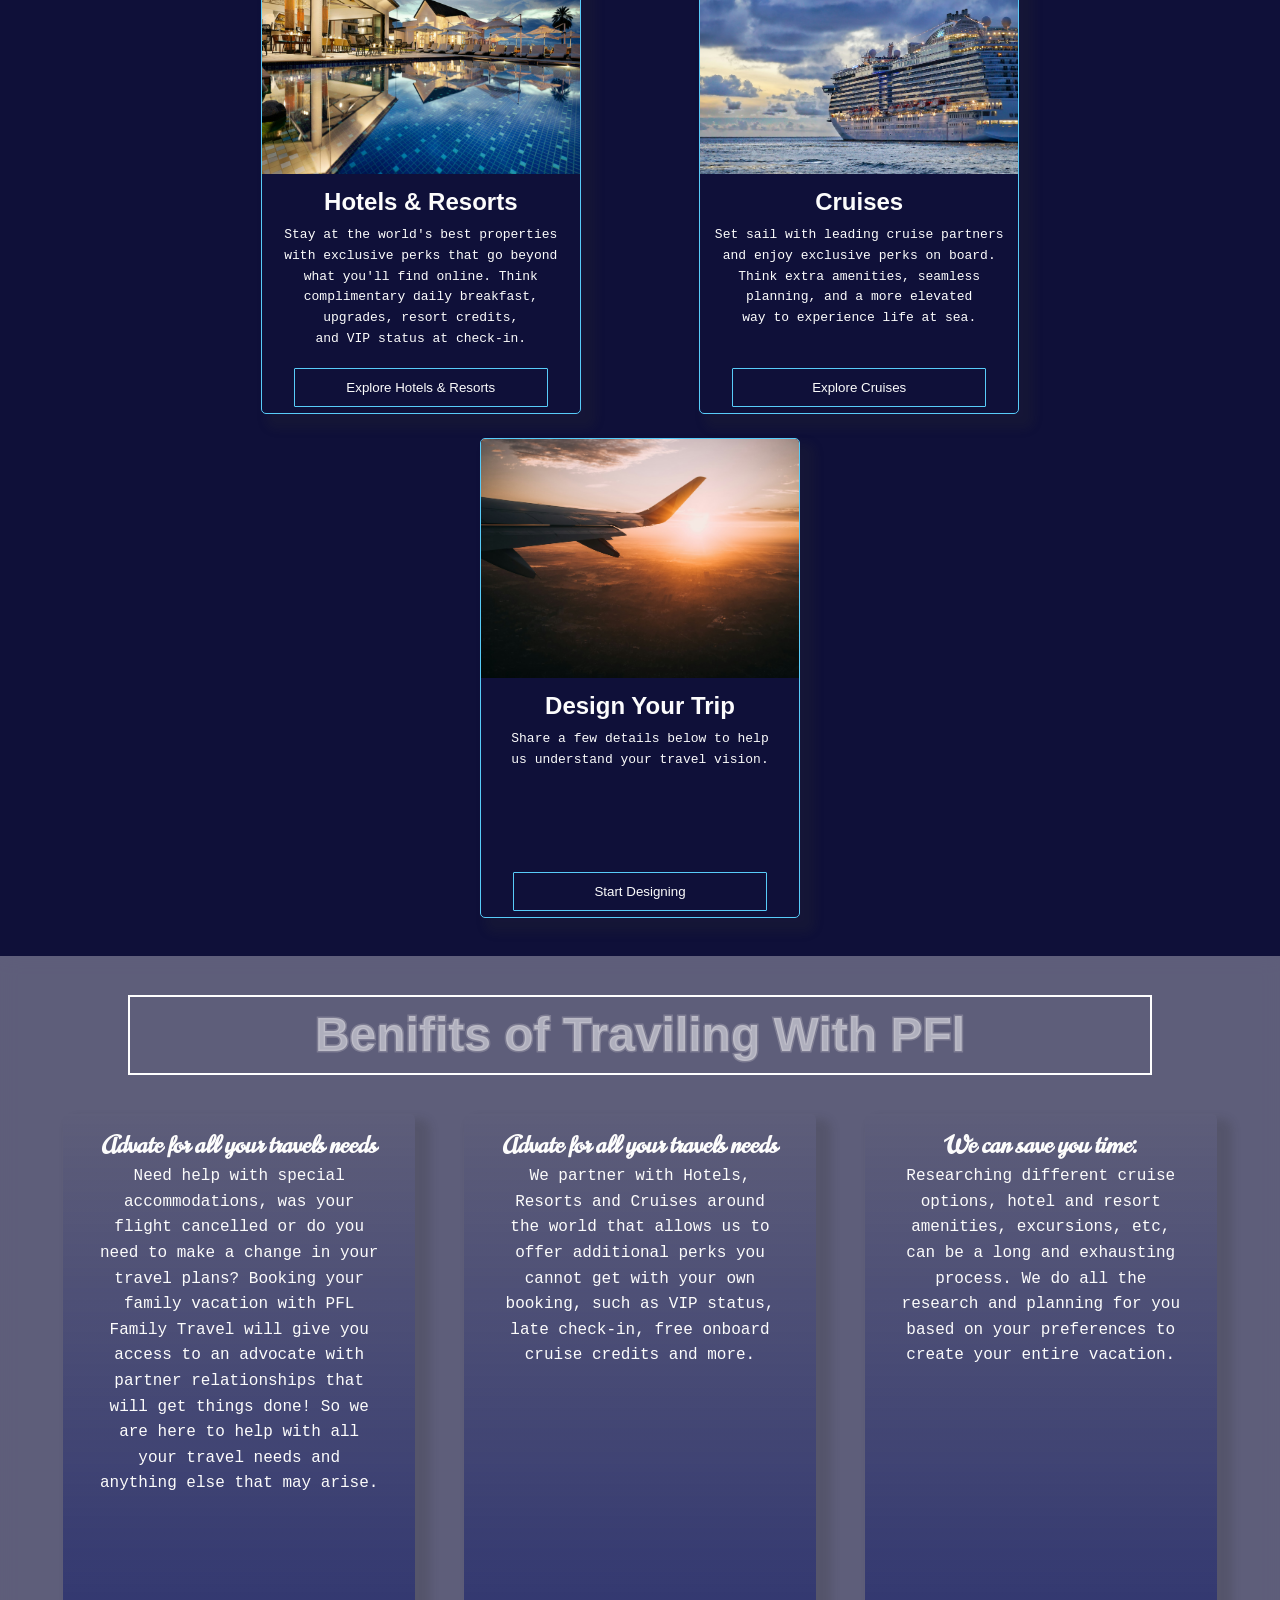
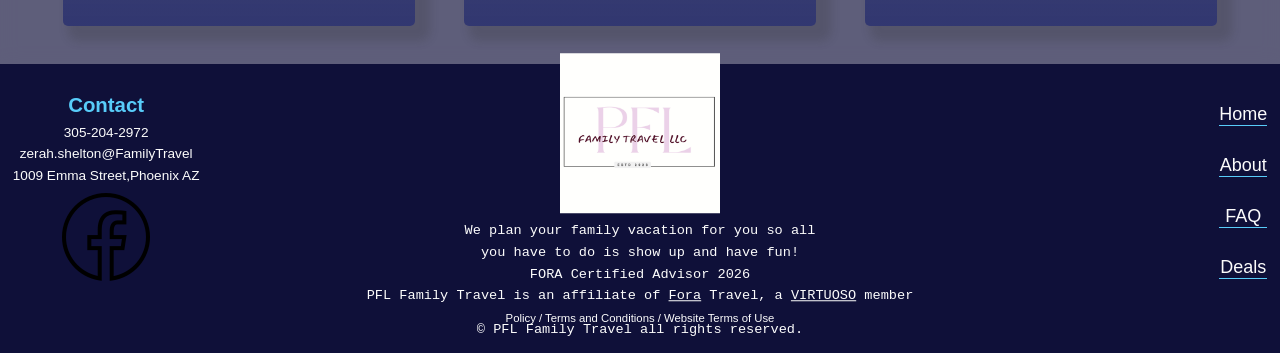
==== commit 221a8d8d: "Full Overhaul" ====
--- a/index.html
+++ b/index.html
@@ -4,7 +4,8 @@
 <meta charset="UTF-8">
 <meta name="viewport" content="width=device-width, initial-scale=1.0">
 <title>PFL Family Travel</title>
-<link rel="stylesheet" href="mainstyle.css">
+<link rel="stylesheet" href="./SharedContent/StyleVariables.css">
+<link rel="stylesheet" href="IndexStyle.css">
 </head>
 <body>
 
@@ -16,7 +17,7 @@
 
       <div class="DestinationContent">
         <div class="DestinationPanel">
-          <img class="DestinationPanelImage" src="./images/michelle-maria-santorini-416136_1920.jpg" alt="Santorini cliffside village at sunset">
+          <img class="DestinationPanelImage" src="/images/mainPageimages/Main1.jpg" alt="Santorini cliffside village at sunset">
           <div class="DestinationPanelText">
             <p class="DestinationPanelDescription">Discover destinations across the globe</p>
           </div>
@@ -24,16 +25,16 @@
       </div>
 
       <div class="UserActionsContent StdLayout">
-        <button class="UserActionBtn" onclick="document.location='SurveyPage.html'">Family Vacations</button>
-        <button class="UserActionBtn" onclick="document.location='SurveyPage.html'">Book Cruise</button>
-        <button class="UserActionBtn">FAQ</button>
+        <button class="UserActionBtn" onclick="UseHotelResortFormat()">Family Vacations</button>
+        <button class="UserActionBtn" onclick="UseCruiseFormat()">Book Cruise</button>
+        <button class="UserActionBtn" onclick="document.location='./FAQContent/FAQPage.html'">FAQ</button>
       </div>
 
       <nav class="NavBar" aria-label="Main navigation">
         <div class="NavOptions">
-          <button onclick="document.location='index.html'">Home</button>
-          <button onclick="document.location='About.html'">About</button>
-          <button>FAQ</button>
+          <button onclick="document.location='Index.html'">Home</button>
+          <button onclick="document.location='./AboutPAgeContent/About.html'">About</button>
+          <button onclick="document.location='./FAQContent/FAQPage.html'">FAQ</button>
         </div>
       </nav>
 
@@ -48,6 +49,8 @@
     <div class="introductionContent StdLayout">
       <h1 class="introductionContent_Title Font1">Welcome to Our Travel Agency</h1>
 
+
+      
       <p class="introductionContent_P1">
         PFL Family Travel partners with top hotels, cruise lines,
         and experience providers to give you VIP perks,
@@ -62,42 +65,112 @@
 
     <div class="InfoPanelContent">
       <div class="InfoPanel">
-        <img class="InfoPanelImage" src="https://images.unsplash.com/photo-1571003123894-1f0594d2b5d9?w=800&q=70" alt="Resort pool overlooking the ocean">
+        <img class="InfoPanelImage" src="/images/mainPageimages/Hotel1.jpg" alt="Resort pool overlooking the ocean">
         <h3 class="InfoPanelTitle">Hotels &amp; Resorts</h3>
         <p class="InfoPanelDescription">
           Stay at the world's best properties with exclusive perks that go beyond what you'll find online.
           Think complimentary daily breakfast, upgrades, resort credits, and VIP status at check-in.
         </p>
-        <button class="InfoPanelButton" onclick="document.location='SurveyPage.html'">Explore Hotels &amp; Resorts</button>
+        <button class="InfoPanelButton" onclick="UseHotelResortFormat()">Explore Hotels &amp; Resorts</button>
       </div>
 
       <div class="InfoPanel">
-        <img class="InfoPanelImage" src="https://images.unsplash.com/photo-1548574505-5e239809ee19?w=800&q=70" alt="Cruise ship departing at golden hour">
+        <img class="InfoPanelImage" src="/images/mainPageimages/Cruise1.jpg" alt="Cruise ship departing at golden hour">
         <h3 class="InfoPanelTitle">Cruises</h3>
         <p class="InfoPanelDescription">
           Set sail with leading cruise partners and enjoy exclusive perks on board.
           Think extra amenities, seamless planning, and a more elevated way to experience life at sea.
         </p>
-        <button class="InfoPanelButton" onclick="document.location='SurveyPage.html'">Explore Cruises</button>
+        <button class="InfoPanelButton" onclick="UseCruiseFormat()">Explore Cruises</button>
       </div>
 
       <div class="InfoPanel">
-        <img class="InfoPanelImage" src="https://images.unsplash.com/photo-1488646953014-85cb44e25828?w=800&q=70" alt="Turquoise water and tropical coastline">
+        <img class="InfoPanelImage" src="/images/mainPageimages/Trip1.jpg" alt="Turquoise water and tropical coastline">
         <h3 class="InfoPanelTitle">Design Your Trip</h3>
         <p class="InfoPanelDescription">
           Share a few details below to help us understand your travel vision.
         </p>
-        <button class="InfoPanelButton" onclick="document.location='SurveyPage.html'">Start Designing</button>
+        <button class="InfoPanelButton" onclick="document.location='./SurveyPageContent/SurveyPage.html'">Start Designing</button>
       </div>
     </div>
 
     <div class="imgbreak2">
       <div class="bgoverlay"></div>
+      <section>
+        <h1 class="BenifitimgbreakTitle">Benifits of Traviling With PFl </h1>
+        <div class="BenifitsContainer Font1">
+          
+          <div class="BenefitInfoPanel">
+            <h3>Advate for all your travels needs</h3>
+
+            <p> 
+              Need help with special accommodations, was your flight cancelled or do you need to make a change in your travel plans? Booking your family vacation with PFL Family Travel will give you access to an advocate with partner relationships that will get things done! So we are here to help with all your travel needs and anything else that may arise.
+            </p>
+
+          </div>
+
+          <div class="BenefitInfoPanel">
+            <h3>Advate for all your travels needs</h3>
+
+            <p> 
+              We partner with Hotels, Resorts and Cruises around the world that allows us to offer additional perks you cannot get with your own booking, such as VIP status, late check-in, free onboard cruise credits and more.
+
+          </div>
+
+          <div class="BenefitInfoPanel">
+            <h3>We can save you time:</h3>
+            
+
+            <p> 
+              Researching different cruise options, hotel and resort amenities, excursions, etc, can be a long and exhausting process. We do all the research and planning for you based on your preferences to create your entire vacation.
+            </p>
+
+          </div>
+           
+
+          
+        </div>
+      </section>
     </div>
+
+    
 
   </div>
   <footer>
-    <p>&copy; PFL Family Travel all rights reserved.</p>
+    <div class="footercontent">
+      <section class="ContactSection">
+      <h2>Contact</h2>
+      <ul class="ContactOptions">
+        <li>305-204-2972</li>
+        <li>zerah.shelton@FamilyTravel</li>
+        <li>1009 Emma Street,Phoenix AZ</li>
+        <li><a href="https://www.facebook.com/PFLfamilytravel"><img src="/images/Icons/icons8-facebook-100.png"></a></li>
+      </ul>
+      </section>
+
+      <section class="Logosection">
+        <img class="FooterLogo" src="/images/Icons/Black and Grey Minimalist Shell Beach Club Logo (1).png">
+        <p>We plan your family vacation for you so all you have to do is show up and have fun! </p>
+        <p>FORA Certified Advisor 2026</p>
+        <p>PFL Family Travel is an affiliate of <a href="https://www.foratravel.com/">Fora</a> Travel, a <a href="https://www.virtuoso.com/travel">VIRTUOSO</a> member </p>
+        <small> Policy / Terms and Conditions / Website Terms of Use</small>
+      </section>
+
+      <section class="FooternavSection">
+        <nav class="FooterNavBar" aria-label="Main navigation">
+        <div class="FooterNavOptions">
+          <button onclick="document.location='Index.html'">Home</button>
+          <button onclick="document.location='./AboutPAgeContent/About.html'">About</button>
+          <button onclick="document.location='./FAQContent/FAQPage.html'">FAQ</button>
+          <button onclick="document.location='./DealsContent/DealsPage.html'">Deals</button>
+        </div>
+        </nav>
+
+      </section>
+
+    </div>
+    <p class="reserve">&copy; PFL Family Travel all rights reserved.</p>
   </footer>
+  <script src="/Indexjs.js"></script>
 </body>
 </html>
--- a/SharedContent/StyleVariables.css
+++ b/SharedContent/StyleVariables.css
@@ -0,0 +1,66 @@
+@import url('https://fonts.googleapis.com/css2?family=Edu+VIC+WA+NT+Hand:wght@400..700&family=Norican&display=swap');
+
+:root{
+  --color-bg-dark: rgb(15, 16, 57);
+  --color-bg-dark-Oneshadelighter: oklch(from var(--color-bg-dark) calc(l + 1)c h);
+  --color-bg-light: #fcfcfc;
+  --color-accent-light: #58ccf9;
+  --color-accent-dark: rgb(0, 4, 255);
+  --color-accent-dark-hover: oklch(from var(--color-accent-dark) calc(l + 1)c h);
+  --color-text-light: #fcfcfc;
+  --color-text-Hover: oklch(from var(--color-accent-dark) calc(l - 1)c h);
+}
+
+*{
+  box-sizing: border-box;
+  padding: 0%;
+  margin: 0%;
+  text-wrap:balance;
+  overflow-wrap: break-word;
+  word-break: break-word;
+  color: var(--color-text-light);
+}
+
+h1,h2{
+  font-family:'Franklin Gothic Medium', 'Arial Narrow', Arial, sans-serif;
+  color: var(--color-accent-light);
+}
+
+.Font1{
+  font-family: norican, cursive;
+}
+
+p,pre{
+  font-family: monospace;
+}
+
+
+
+
+html,body{
+  width: 100%;
+  min-height: 100vh;
+  min-height: 100dvh;
+  height: fit-content;
+  position: relative;
+  display: flex;
+  flex-direction: column;
+  align-items: center;
+}
+
+.cupoutline{
+  border-bottom: 2px solid var(--color-accent-light);
+  border-left: 2px solid var(--color-accent-light);
+  border-right: 2px solid var(--color-accent-light);
+  
+}
+
+.BottomGradiant{
+  position: absolute;
+  width: 100%;
+  height: 60%;
+  bottom: 0%;
+  background-image: linear-gradient(to top,rgba(255,255,255,.4), transparent);
+  overflow: hidden;
+}
+
--- a/IndexStyle.css
+++ b/IndexStyle.css
@@ -0,0 +1,507 @@
+
+
+
+body{
+  position: relative;
+  z-index: 2;
+  font-family: Arial, sans-serif;
+  background-color: var(--color-bg-dark);
+  line-height: 1.6;
+  display: flex;
+  flex-direction: column;
+  min-width: 20rem;
+  overflow-x: hidden;
+}
+
+footer{
+  width: 100%;
+  padding: 0.75rem 0;
+  text-align: center;
+  font-size: 0.85rem;
+}
+
+/* ---------- NAV BAR ---------- */
+.NavBar{
+  width: 100%;
+  min-height: min(60px,8vh);
+  height: auto;
+  border: solid 1px var(--color-accent-light);
+  display: flex;
+  flex-direction: row;
+  flex-wrap: wrap;
+  align-items: center;
+  justify-content: space-between;
+  margin-top: 10px;
+  padding: 0.5% 2%;
+  border-radius: 5px;
+}
+
+.NavOptions{
+  width: 100%;
+  height: 100%;
+  display: flex;
+  flex-direction: row;
+  flex-wrap: wrap;
+  justify-content: center;
+  align-items: center;
+  row-gap: 0.25rem;
+}
+
+.NavOptions button {
+  margin-left: 1%;
+  margin-right: 1%;
+  width: auto;
+  flex: 1 1 auto;
+  min-width: fit-content;
+  overflow: visible;
+  text-overflow: unset;
+  white-space: nowrap;
+  height: auto;
+  padding: 0.5em 0.4em;
+  background-color: rgba(0, 0, 0, 0);
+  border: none;
+  outline: none;
+  border-radius: 10px;
+  box-shadow: none;
+  text-shadow: 1px 1px 2px rgba(0, 0, 0, 0.735);
+  font-weight: bold;
+  font-size: clamp(0.75rem, 2.2vw, 1rem);
+  cursor: pointer;
+}
+
+.NavOptions button:hover{
+  background-color: rgba(235, 209, 232, 0.15);
+}
+
+@media (max-width: 480px){
+  .NavBar{ flex-direction: column; padding: 2% 3%; }
+  .NavOptions{ justify-content: space-between; }
+  .NavOptions button{ flex: 1 1 auto; text-align: center; }
+}
+
+.StdLayout{
+  width: 100%;
+  height: 100%;
+  display: flex;
+  flex-direction: column;
+  align-items: center;
+  justify-content: center;
+}
+
+.SiteContent{
+  width: 100%;
+  height: auto;
+  max-height: max-content;
+  display: flex;
+  flex-direction: column;
+  align-items: center;
+  justify-content: center;
+}
+
+.UserActionsContent{
+  position: absolute;
+  bottom: 8rem;
+  left: 1.6rem;
+  width: min(20rem, calc(100% - 3.2rem));
+  min-height: 2rem;
+  max-height: fit-content;
+  padding: 1%;
+  background-color: var(--color-bg-dark);
+  border-radius: 8px;
+  border: 2px solid var(--color-accent-light);
+}
+
+.UserActionBtn{
+  width: 100%;
+  height: max(50px,5%);
+  padding: 2%;
+  margin: 2%;
+  border: solid 1px var(--color-accent-light);
+  background-color: rgba(0, 0, 0, 0);
+  cursor: pointer;
+  border-radius: 4px;
+  font-size: clamp(0.8rem, 2vw, 1rem);
+  transition: all .15s ease-in-out;
+}
+
+.UserActionBtn:hover{
+  width: 95%;
+}
+
+
+
+
+
+/* ---------- INTRO TEXT ---------- */
+.introductionContent{
+  width: 100%;
+  min-height: 25dvh;
+  height: auto;
+  padding: 2.5rem 1rem;
+  display: flex;
+  flex-direction: column;
+  align-items: center;
+  justify-content: center;
+  text-align: center;
+  gap: 0.75rem;
+}
+
+.introductionContent_Title{
+  font-size: clamp(1.5rem, 4vw, 2.25rem);
+}
+
+#comptitle{
+ position: absolute;
+ z-index: 4;
+ top: 1rem;
+ left: 1.6rem;
+ font-size: clamp(1.5rem, 10vw, 4rem);
+ max-width: calc(100% - 3.2rem);
+}
+
+.HeroBanner{
+  position: relative;
+  width: 100%;
+  height: auto;
+  padding: 10px;
+  display: flex;
+  flex-direction: column;
+  align-items: center;
+  justify-content: center;
+}
+
+.DestinationContent{
+  position: relative;
+  width: 100%;
+  height: auto;
+  display: flex;
+  flex-direction: column;
+  align-items: center;
+  justify-content: center;
+  background-color: var(--color-accent-dark);
+  border-radius: 5px;
+  box-shadow: 10px 10px 10px 5px #2e2d2e31;
+  overflow: hidden;
+}
+
+.DestinationPanel{
+  position: relative;
+  width: 100%;
+  height: 97vh;
+  display: flex;
+  flex-direction: column;
+  align-items: center;
+  justify-content: center;
+  overflow: hidden;
+}
+.DestinationPanelImage{
+  width: 100%;
+  height: 100%;
+  object-fit:cover;
+}
+
+
+.DestinationPanelText{
+  position: absolute;
+  bottom: 0;
+  left: 1rem;
+  min-width: 0;
+  display: flex;
+  flex-direction: row;
+  align-items: baseline;
+  justify-content: flex-start;
+  padding-bottom: 1rem;
+}
+
+.DestinationPanelTitle{
+  color: var(--color-bg-light);
+  height: 100%;
+  font-size:2em;
+  font-weight: lighter;
+  text-shadow: 1px 1px 2px rgba(0, 0, 0, 0.735);
+}
+
+.DestinationPanelDescription{
+  height: 100%;
+  font-size: clamp(1rem, 3vw, 1.4rem);
+  font-weight: 300;
+  text-shadow: 1px 1px 2px rgba(0, 0, 0, 0.735);
+}
+
+.introductionContent_P1{
+ font-size: clamp(1.2em, 2.5vw, 1.5em);
+ width: min(80vw, 80rem);
+ max-width: 80rem;
+}
+
+.introductionContent_P2{
+  font-size: clamp(1em, 2vw, 1.2em);
+  width: min(80vw, 80rem);
+  max-width: 80rem;
+}
+
+/* ---------- INFO PANELS ---------- */
+.InfoPanelContent{
+  width: 80%;
+  height: auto;
+  padding: 3%;
+  display: flex;
+  flex-direction: row;
+  align-items: center;
+  justify-content: space-evenly;
+  flex-wrap: wrap;
+  gap: 1.5rem;
+}
+
+.InfoPanel{
+  position: relative;
+  width: 20rem;
+  min-width: 20rem;
+  max-width: 100%;
+  height: 30em;
+  display: flex;
+  flex-direction: column;
+  align-items: center;
+  justify-content: flex-start;
+  border-radius: 5px;
+  border: solid 1px var(--color-accent-light);
+  box-shadow: 10px 10px 10px 5px #2e2d2e31;
+  overflow: hidden;
+}
+
+.InfoPanelImage{
+  width: 100%;
+  height: 50%;
+  object-fit: cover;
+}
+
+.InfoPanelTitle{
+  width: 100%;
+  height: auto;
+  font-size: 1.5em;
+  text-align: center;
+  margin-bottom: 1%;
+  margin-top: 0.4em;
+  text-transform: capitalize;
+}
+
+.InfoPanelButton{
+  width: 80%;
+  height: 8%;
+  padding: 2%;
+  margin: 2%;
+  background-color: rgba(0, 0, 0, 0);
+  border: solid 1px var(--color-accent-light);
+  border-radius: 1px;
+  cursor: pointer;
+  transition: all .15s ease-in-out;
+}
+
+.InfoPanelButton:hover{
+  width: 75%;
+}
+
+.InfoPanelDescription{
+  width: 92%;
+  height: auto;
+  font-size: 1em;
+  text-align: center;
+  flex-grow: 1;
+}
+
+@media (max-width: 700px){
+  .InfoPanelContent{
+    flex-direction: column;
+    width: 92%;
+  }
+  .InfoPanel{
+    width: 100%;
+    min-width: 0;
+    max-width: 24rem;
+  }
+}
+
+.imgbreak{
+  width: 100dvw;
+  height: 25dvh;
+  position: relative;
+  top: 0;
+  background-image: url("/images/mainPageimages/michelle-maria-santorini-416136_1920.jpg");
+  background-size: cover;
+  background-position: center;
+  background-repeat: no-repeat;
+  background-attachment: fixed;
+}
+
+.imgbreak2{
+  width: 100dvw;
+  height: auto;
+  position: relative;
+  top: 0;
+  background-image: url("/images/mainPageimages/pexels-abel-acosta-2549588-14199477.jpg");
+  background-size: cover;
+  background-position: center;
+  background-repeat: no-repeat;
+  background-attachment: fixed;
+  z-index: 0;
+}
+
+.imgbreak2 section{
+  position: relative;
+  z-index: 2;
+  display: flex;
+  align-items: center;
+  flex-direction: column;
+  padding-top: 3%;
+}
+
+
+.imgbreakTitle{
+  width: 80%;
+  margin: auto;
+  text-align: center;
+  position: absolute;
+  z-index: 3;
+  top: 50%;
+  left: 50%;
+  transform: translate(-50%, -50%);
+  font-size: clamp(1.5rem, 8vw, 300%); /* real floor + slightly lower ceiling ratio */
+  color: rgba(255, 255, 255, 0.5);
+  border: 2px solid rgba(255, 255, 255, 1);
+  -webkit-text-stroke: 3px rgba(248, 244, 244, 0.2);
+  transition: all 0.3s ease-in-out;
+}
+
+.imgbreakTitle:hover{
+  color: rgba(255, 255, 255, 0.8);
+  border: 2px solid rgba(255, 255, 255, 1);
+  -webkit-text-stroke: 3px rgba(248, 244, 244, 0.5);
+}
+
+.bgoverlay{
+  position: absolute;
+  inset: 0;
+  background-color: rgba(252, 250, 251, 0.336);
+  z-index: 1;
+  backdrop-filter: blur(10px);
+}
+
+.BenifitsContainer{
+  position: relative;
+  width: 100%;
+  height: auto;
+  padding: 3%;
+  display: flex;
+  flex-direction: row;
+  align-items: center;
+  justify-content: space-evenly;
+  flex-wrap: wrap;
+  gap: 1.5rem;
+}
+.BenefitInfoPanel{
+  position: relative;
+  padding: 3%;
+  padding-top: 1%;
+  width: 22rem;
+  min-width: 20rem;
+  max-width: 100%;
+  height: 32rem;
+  min-height: auto;
+  display: flex;
+  flex-direction: column;
+  align-items: center;
+  justify-content: flex-start;
+  text-align: center;
+  border-radius: 5px;
+  box-shadow: 10px 10px 10px 5px #2e2d2e31;
+  background-image: linear-gradient(to top,rgba(6, 17, 103, 0.5) ,rgba(6, 17, 103, 0));
+}
+
+.BenefitInfoPanel p{
+  font-size: clamp(1em, 1.2vw, 1.5em);
+}
+
+.BenefitInfoPanel h3{
+  font-size: 1.5rem
+}
+
+
+.BenifitimgbreakTitle{
+  width: 80%;
+  margin: auto;
+  text-align: center;
+  position: relative;
+  z-index: 3;
+  font-size: clamp(1.5rem, 8vw, 300%); /* real floor + slightly lower ceiling ratio */
+  color: rgba(255, 255, 255, 0.5);
+  border: 2px solid rgba(255, 255, 255, 1);
+  -webkit-text-stroke: 3px rgba(248, 244, 244, 0.2);
+  transition: all 0.3s ease-in-out;
+}
+
+.BenifitimgbreakTitle:hover{
+  color: rgba(255, 255, 255, 0.8);
+  border: 2px solid rgba(255, 255, 255, 1);
+  -webkit-text-stroke: 3px rgba(248, 244, 244, 0.5);
+}
+
+.footercontent{
+  position: relative;
+  height: auto;
+  padding: 1%;
+  min-height: 20dvh;
+  display: flex;
+  flex-direction: row;
+  justify-content: space-between;
+}
+
+.ContactSection{
+  height: 100%;
+  display: flex;
+  flex-direction: column;
+  justify-content: space-between;
+}
+
+.ContactOptions{
+  display: flex;
+  flex-direction: column;
+  justify-content: space-around;
+}
+
+.ContactOptions li{
+  list-style: none;
+}
+
+.FooterNavOptions{
+  display: flex;
+  height: 100%;
+  flex-grow: 1;
+  flex-direction: column;
+  justify-content: space-around;
+}
+.FooterNavBar{
+  height: 100%;
+  width: 100%;
+}
+
+.FooterNavOptions button{
+  background-color: rgba(0, 0, 0, 0);
+  min-width: 2rem;
+  border: none;
+  border-bottom: solid 1px var(--color-accent-light);
+  font-size: large;
+}
+
+.FooterLogo{
+  height: 10rem;
+  aspect-ratio: 1/1;
+}
+
+.Logosection{
+  position: absolute;
+  top: 50%;
+  left: 50%;
+  transform: translate(-50%,-50%);
+}
+
+.reserve{padding-top: 1%;}
